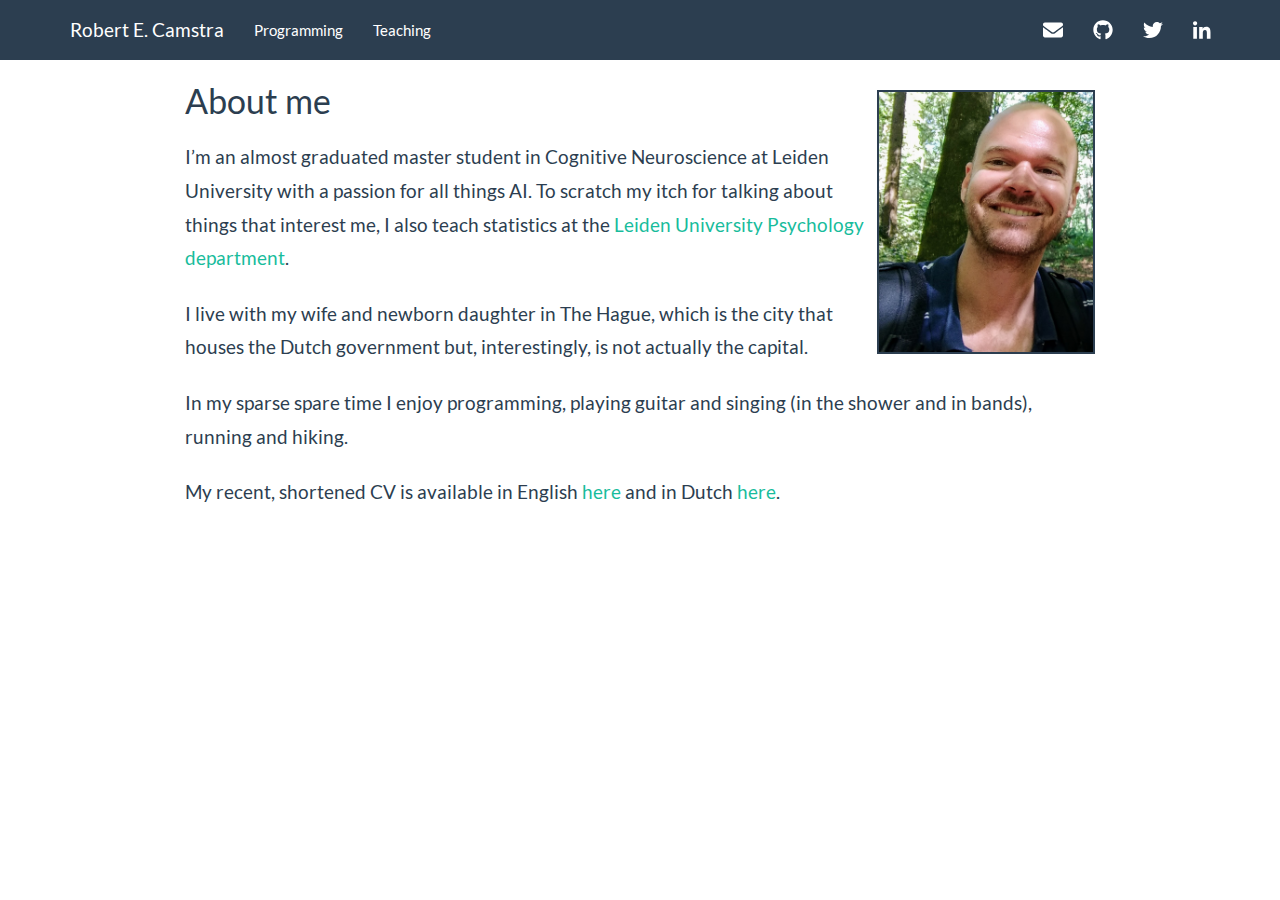
==== index.html @ d587ae83 "Add files via upload" ====
<!DOCTYPE html>

<html xmlns="http://www.w3.org/1999/xhtml">

<head>

<meta charset="utf-8" />
<meta http-equiv="Content-Type" content="text/html; charset=utf-8" />
<meta name="generator" content="pandoc" />




<title></title>

<script src="site_libs/jquery-1.11.3/jquery.min.js"></script>
<meta name="viewport" content="width=device-width, initial-scale=1" />
<link href="site_libs/bootstrap-3.3.5/css/flatly.min.css" rel="stylesheet" />
<script src="site_libs/bootstrap-3.3.5/js/bootstrap.min.js"></script>
<script src="site_libs/bootstrap-3.3.5/shim/html5shiv.min.js"></script>
<script src="site_libs/bootstrap-3.3.5/shim/respond.min.js"></script>
<script src="site_libs/navigation-1.1/tabsets.js"></script>
<link href="site_libs/highlightjs-9.12.0/default.css" rel="stylesheet" />
<script src="site_libs/highlightjs-9.12.0/highlight.js"></script>
<link href="site_libs/font-awesome-5.0.13/css/fa-svg-with-js.css" rel="stylesheet" />
<script src="site_libs/font-awesome-5.0.13/js/fontawesome-all.min.js"></script>
<script src="site_libs/font-awesome-5.0.13/js/fa-v4-shims.min.js"></script>

<style type="text/css">code{white-space: pre;}</style>
<style type="text/css">
  pre:not([class]) {
    background-color: white;
  }
</style>
<script type="text/javascript">
if (window.hljs) {
  hljs.configure({languages: []});
  hljs.initHighlightingOnLoad();
  if (document.readyState && document.readyState === "complete") {
    window.setTimeout(function() { hljs.initHighlighting(); }, 0);
  }
}
</script>



<style type="text/css">
h1 {
  font-size: 34px;
}
h1.title {
  font-size: 38px;
}
h2 {
  font-size: 30px;
}
h3 {
  font-size: 24px;
}
h4 {
  font-size: 18px;
}
h5 {
  font-size: 16px;
}
h6 {
  font-size: 12px;
}
.table th:not([align]) {
  text-align: left;
}
</style>


</head>

<body>

<style type = "text/css">
.main-container {
  max-width: 940px;
  margin-left: auto;
  margin-right: auto;
}
code {
  color: inherit;
  background-color: rgba(0, 0, 0, 0.04);
}
img {
  max-width:100%;
  height: auto;
}
.tabbed-pane {
  padding-top: 12px;
}
.html-widget {
  margin-bottom: 20px;
}
button.code-folding-btn:focus {
  outline: none;
}
</style>


<style type="text/css">
/* padding for bootstrap navbar */
body {
  padding-top: 60px;
  padding-bottom: 40px;
}
/* offset scroll position for anchor links (for fixed navbar)  */
.section h1 {
  padding-top: 65px;
  margin-top: -65px;
}

.section h2 {
  padding-top: 65px;
  margin-top: -65px;
}
.section h3 {
  padding-top: 65px;
  margin-top: -65px;
}
.section h4 {
  padding-top: 65px;
  margin-top: -65px;
}
.section h5 {
  padding-top: 65px;
  margin-top: -65px;
}
.section h6 {
  padding-top: 65px;
  margin-top: -65px;
}
</style>

<script>
// manage active state of menu based on current page
$(document).ready(function () {
  // active menu anchor
  href = window.location.pathname
  href = href.substr(href.lastIndexOf('/') + 1)
  if (href === "")
    href = "index.html";
  var menuAnchor = $('a[href="' + href + '"]');

  // mark it active
  menuAnchor.parent().addClass('active');

  // if it's got a parent navbar menu mark it active as well
  menuAnchor.closest('li.dropdown').addClass('active');
});
</script>


<div class="container-fluid main-container">

<!-- tabsets -->
<script>
$(document).ready(function () {
  window.buildTabsets("TOC");
});
</script>

<!-- code folding -->






<div class="navbar navbar-default  navbar-fixed-top" role="navigation">
  <div class="container">
    <div class="navbar-header">
      <button type="button" class="navbar-toggle collapsed" data-toggle="collapse" data-target="#navbar">
        <span class="icon-bar"></span>
        <span class="icon-bar"></span>
        <span class="icon-bar"></span>
      </button>
      <a class="navbar-brand" href="index.html">Robert E. Camstra</a>
    </div>
    <div id="navbar" class="navbar-collapse collapse">
      <ul class="nav navbar-nav">
        <li>
  <a href="programming.html">Programming</a>
</li>
<li>
  <a href="teaching.html">Teaching</a>
</li>
      </ul>
      <ul class="nav navbar-nav navbar-right">
        <li>
  <a href="mailto:r.e.camstra@umail.leidenuniv.nl">
    <span class="fa fa-envelope fa-lg"></span>
     
  </a>
</li>
<li>
  <a href="http://github.com/rcam01">
    <span class="fa fa-github fa-lg"></span>
     
  </a>
</li>
<li>
  <a href="https://twitter.com/RobCamstra">
    <span class="fa fa-twitter fa-lg"></span>
     
  </a>
</li>
<li>
  <a href="https://www.linkedin.com/in/robcamstra">
    <span class="fa fa-linkedin fa-lg"></span>
     
  </a>
</li>
      </ul>
    </div><!--/.nav-collapse -->
  </div><!--/.container -->
</div><!--/.navbar -->

<div class="fluid-row" id="header">




</div>


<p><img src="images/me.jpg" style="width:24%; border:2px solid; margin-right: 0px; margin-top: 8px;" align="right"></p>
<p><link rel="stylesheet" href="settings.css"></p>
<div id="about-me" class="section level1">
<h1>About me</h1>
<p>I’m an almost graduated master student in Cognitive Neuroscience at Leiden University with a passion for all things AI. To scratch my itch for talking about things that interest me, I also teach statistics at the <a href="https://www.universiteitleiden.nl/en/social-behavioural-sciences/psychology">Leiden University Psychology department</a>.</p>
<p>I live with my wife and newborn daughter in The Hague, which is the city that houses the Dutch government but, interestingly, is not actually the capital.</p>
<p>In my sparse spare time I enjoy programming, playing guitar and singing (in the shower and in bands), running and hiking.</p>
<p>My recent, shortened CV is available in English <a href="docs/CV_RobCamstra_en.pdf">here</a> and in Dutch <a href="docs/CV_RobCamstra_nl.pdf">here</a>.</p>
</div>




</div>

<script>

// add bootstrap table styles to pandoc tables
function bootstrapStylePandocTables() {
  $('tr.header').parent('thead').parent('table').addClass('table table-condensed');
}
$(document).ready(function () {
  bootstrapStylePandocTables();
});


</script>

<!-- dynamically load mathjax for compatibility with self-contained -->
<script>
  (function () {
    var script = document.createElement("script");
    script.type = "text/javascript";
    script.src  = "https://mathjax.rstudio.com/latest/MathJax.js?config=TeX-AMS-MML_HTMLorMML";
    document.getElementsByTagName("head")[0].appendChild(script);
  })();
</script>

</body>
</html>
---- site_libs/bootstrap-3.3.5/css/flatly.min.css ----
@font-face {
  font-family: 'Lato';
  font-style: normal;
  font-weight: 400;
  src: url(fonts/Lato.ttf) format('truetype');
}
@font-face {
  font-family: 'Lato';
  font-style: normal;
  font-weight: 700;
  src: url(fonts/LatoBold.ttf) format('truetype');
}
@font-face {
  font-family: 'Lato';
  font-style: italic;
  font-weight: 400;
  src: url(fonts/LatoItalic.ttf) format('truetype');
}

/*!
 * bootswatch v3.3.6
 * Homepage: http://bootswatch.com
 * Copyright 2012-2015 Thomas Park
 * Licensed under MIT
 * Based on Bootstrap
*//*!
 * Bootstrap v3.3.6 (http://getbootstrap.com)
 * Copyright 2011-2015 Twitter, Inc.
 * Licensed under MIT (https://github.com/twbs/bootstrap/blob/master/LICENSE)
 *//*! normalize.css v3.0.3 | MIT License | github.com/necolas/normalize.css */html{font-family:sans-serif;-ms-text-size-adjust:100%;-webkit-text-size-adjust:100%}body{margin:0}article,aside,details,figcaption,figure,footer,header,hgroup,main,menu,nav,section,summary{display:block}audio,canvas,progress,video{display:inline-block;vertical-align:baseline}audio:not([controls]){display:none;height:0}[hidden],template{display:none}a{background-color:transparent}a:active,a:hover{outline:0}abbr[title]{border-bottom:1px dotted}b,strong{font-weight:bold}dfn{font-style:italic}h1{font-size:2em;margin:0.67em 0}mark{background:#ff0;color:#000}small{font-size:80%}sub,sup{font-size:75%;line-height:0;position:relative;vertical-align:baseline}sup{top:-0.5em}sub{bottom:-0.25em}img{border:0}svg:not(:root){overflow:hidden}figure{margin:1em 40px}hr{-webkit-box-sizing:content-box;-moz-box-sizing:content-box;box-sizing:content-box;height:0}pre{overflow:auto}code,kbd,pre,samp{font-family:monospace, monospace;font-size:1em}button,input,optgroup,select,textarea{color:inherit;font:inherit;margin:0}button{overflow:visible}button,select{text-transform:none}button,html input[type="button"],input[type="reset"],input[type="submit"]{-webkit-appearance:button;cursor:pointer}button[disabled],html input[disabled]{cursor:default}button::-moz-focus-inner,input::-moz-focus-inner{border:0;padding:0}input{line-height:normal}input[type="checkbox"],input[type="radio"]{-webkit-box-sizing:border-box;-moz-box-sizing:border-box;box-sizing:border-box;padding:0}input[type="number"]::-webkit-inner-spin-button,input[type="number"]::-webkit-outer-spin-button{height:auto}input[type="search"]{-webkit-appearance:textfield;-webkit-box-sizing:content-box;-moz-box-sizing:content-box;box-sizing:content-box}input[type="search"]::-webkit-search-cancel-button,input[type="search"]::-webkit-search-decoration{-webkit-appearance:none}fieldset{border:1px solid #c0c0c0;margin:0 2px;padding:0.35em 0.625em 0.75em}legend{border:0;padding:0}textarea{overflow:auto}optgroup{font-weight:bold}table{border-collapse:collapse;border-spacing:0}td,th{padding:0}/*! Source: https://github.com/h5bp/html5-boilerplate/blob/master/src/css/main.css */@media print{*,*:before,*:after{background:transparent !important;color:#000 !important;-webkit-box-shadow:none !important;box-shadow:none !important;text-shadow:none !important}a,a:visited{text-decoration:underline}a[href]:after{content:" (" attr(href) ")"}abbr[title]:after{content:" (" attr(title) ")"}a[href^="#"]:after,a[href^="javascript:"]:after{content:""}pre,blockquote{border:1px solid #999;page-break-inside:avoid}thead{display:table-header-group}tr,img{page-break-inside:avoid}img{max-width:100% !important}p,h2,h3{orphans:3;widows:3}h2,h3{page-break-after:avoid}.navbar{display:none}.btn>.caret,.dropup>.btn>.caret{border-top-color:#000 !important}.label{border:1px solid #000}.table{border-collapse:collapse !important}.table td,.table th{background-color:#fff !important}.table-bordered th,.table-bordered td{border:1px solid #ddd !important}}@font-face{font-family:'Glyphicons Halflings';src:url('../fonts/glyphicons-halflings-regular.eot');src:url('../fonts/glyphicons-halflings-regular.eot?#iefix') format('embedded-opentype'),url('../fonts/glyphicons-halflings-regular.woff') format('woff'),url('../fonts/glyphicons-halflings-regular.ttf') format('truetype'),url('../fonts/glyphicons-halflings-regular.svg#glyphicons_halflingsregular') format('svg')}.glyphicon{position:relative;top:1px;display:inline-block;font-family:'Glyphicons Halflings';font-style:normal;font-weight:normal;line-height:1;-webkit-font-smoothing:antialiased;-moz-osx-font-smoothing:grayscale}.glyphicon-asterisk:before{content:"\002a"}.glyphicon-plus:before{content:"\002b"}.glyphicon-euro:before,.glyphicon-eur:before{content:"\20ac"}.glyphicon-minus:before{content:"\2212"}.glyphicon-cloud:before{content:"\2601"}.glyphicon-envelope:before{content:"\2709"}.glyphicon-pencil:before{content:"\270f"}.glyphicon-glass:before{content:"\e001"}.glyphicon-music:before{content:"\e002"}.glyphicon-search:before{content:"\e003"}.glyphicon-heart:before{content:"\e005"}.glyphicon-star:before{content:"\e006"}.glyphicon-star-empty:before{content:"\e007"}.glyphicon-user:before{content:"\e008"}.glyphicon-film:before{content:"\e009"}.glyphicon-th-large:before{content:"\e010"}.glyphicon-th:before{content:"\e011"}.glyphicon-th-list:before{content:"\e012"}.glyphicon-ok:before{content:"\e013"}.glyphicon-remove:before{content:"\e014"}.glyphicon-zoom-in:before{content:"\e015"}.glyphicon-zoom-out:before{content:"\e016"}.glyphicon-off:before{content:"\e017"}.glyphicon-signal:before{content:"\e018"}.glyphicon-cog:before{content:"\e019"}.glyphicon-trash:before{content:"\e020"}.glyphicon-home:before{content:"\e021"}.glyphicon-file:before{content:"\e022"}.glyphicon-time:before{content:"\e023"}.glyphicon-road:before{content:"\e024"}.glyphicon-download-alt:before{content:"\e025"}.glyphicon-download:before{content:"\e026"}.glyphicon-upload:before{content:"\e027"}.glyphicon-inbox:before{content:"\e028"}.glyphicon-play-circle:before{content:"\e029"}.glyphicon-repeat:before{content:"\e030"}.glyphicon-refresh:before{content:"\e031"}.glyphicon-list-alt:before{content:"\e032"}.glyphicon-lock:before{content:"\e033"}.glyphicon-flag:before{content:"\e034"}.glyphicon-headphones:before{content:"\e035"}.glyphicon-volume-off:before{content:"\e036"}.glyphicon-volume-down:before{content:"\e037"}.glyphicon-volume-up:before{content:"\e038"}.glyphicon-qrcode:before{content:"\e039"}.glyphicon-barcode:before{content:"\e040"}.glyphicon-tag:before{content:"\e041"}.glyphicon-tags:before{content:"\e042"}.glyphicon-book:before{content:"\e043"}.glyphicon-bookmark:before{content:"\e044"}.glyphicon-print:before{content:"\e045"}.glyphicon-camera:before{content:"\e046"}.glyphicon-font:before{content:"\e047"}.glyphicon-bold:before{content:"\e048"}.glyphicon-italic:before{content:"\e049"}.glyphicon-text-height:before{content:"\e050"}.glyphicon-text-width:before{content:"\e051"}.glyphicon-align-left:before{content:"\e052"}.glyphicon-align-center:before{content:"\e053"}.glyphicon-align-right:before{content:"\e054"}.glyphicon-align-justify:before{content:"\e055"}.glyphicon-list:before{content:"\e056"}.glyphicon-indent-left:before{content:"\e057"}.glyphicon-indent-right:before{content:"\e058"}.glyphicon-facetime-video:before{content:"\e059"}.glyphicon-picture:before{content:"\e060"}.glyphicon-map-marker:before{content:"\e062"}.glyphicon-adjust:before{content:"\e063"}.glyphicon-tint:before{content:"\e064"}.glyphicon-edit:before{content:"\e065"}.glyphicon-share:before{content:"\e066"}.glyphicon-check:before{content:"\e067"}.glyphicon-move:before{content:"\e068"}.glyphicon-step-backward:before{content:"\e069"}.glyphicon-fast-backward:before{content:"\e070"}.glyphicon-backward:before{content:"\e071"}.glyphicon-play:before{content:"\e072"}.glyphicon-pause:before{content:"\e073"}.glyphicon-stop:before{content:"\e074"}.glyphicon-forward:before{content:"\e075"}.glyphicon-fast-forward:before{content:"\e076"}.glyphicon-step-forward:before{content:"\e077"}.glyphicon-eject:before{content:"\e078"}.glyphicon-chevron-left:before{content:"\e079"}.glyphicon-chevron-right:before{content:"\e080"}.glyphicon-plus-sign:before{content:"\e081"}.glyphicon-minus-sign:before{content:"\e082"}.glyphicon-remove-sign:before{content:"\e083"}.glyphicon-ok-sign:before{content:"\e084"}.glyphicon-question-sign:before{content:"\e085"}.glyphicon-info-sign:before{content:"\e086"}.glyphicon-screenshot:before{content:"\e087"}.glyphicon-remove-circle:before{content:"\e088"}.glyphicon-ok-circle:before{content:"\e089"}.glyphicon-ban-circle:before{content:"\e090"}.glyphicon-arrow-left:before{content:"\e091"}.glyphicon-arrow-right:before{content:"\e092"}.glyphicon-arrow-up:before{content:"\e093"}.glyphicon-arrow-down:before{content:"\e094"}.glyphicon-share-alt:before{content:"\e095"}.glyphicon-resize-full:before{content:"\e096"}.glyphicon-resize-small:before{content:"\e097"}.glyphicon-exclamation-sign:before{content:"\e101"}.glyphicon-gift:before{content:"\e102"}.glyphicon-leaf:before{content:"\e103"}.glyphicon-fire:before{content:"\e104"}.glyphicon-eye-open:before{content:"\e105"}.glyphicon-eye-close:before{content:"\e106"}.glyphicon-warning-sign:before{content:"\e107"}.glyphicon-plane:before{content:"\e108"}.glyphicon-calendar:before{content:"\e109"}.glyphicon-random:before{content:"\e110"}.glyphicon-comment:before{content:"\e111"}.glyphicon-magnet:before{content:"\e112"}.glyphicon-chevron-up:before{content:"\e113"}.glyphicon-chevron-down:before{content:"\e114"}.glyphicon-retweet:before{content:"\e115"}.glyphicon-shopping-cart:before{content:"\e116"}.glyphicon-folder-close:before{content:"\e117"}.glyphicon-folder-open:before{content:"\e118"}.glyphicon-resize-vertical:before{content:"\e119"}.glyphicon-resize-horizontal:before{content:"\e120"}.glyphicon-hdd:before{content:"\e121"}.glyphicon-bullhorn:before{content:"\e122"}.glyphicon-bell:before{content:"\e123"}.glyphicon-certificate:before{content:"\e124"}.glyphicon-thumbs-up:before{content:"\e125"}.glyphicon-thumbs-down:before{content:"\e126"}.glyphicon-hand-right:before{content:"\e127"}.glyphicon-hand-left:before{content:"\e128"}.glyphicon-hand-up:before{content:"\e129"}.glyphicon-hand-down:before{content:"\e130"}.glyphicon-circle-arrow-right:before{content:"\e131"}.glyphicon-circle-arrow-left:before{content:"\e132"}.glyphicon-circle-arrow-up:before{content:"\e133"}.glyphicon-circle-arrow-down:before{content:"\e134"}.glyphicon-globe:before{content:"\e135"}.glyphicon-wrench:before{content:"\e136"}.glyphicon-tasks:before{content:"\e137"}.glyphicon-filter:before{content:"\e138"}.glyphicon-briefcase:before{content:"\e139"}.glyphicon-fullscreen:before{content:"\e140"}.glyphicon-dashboard:before{content:"\e141"}.glyphicon-paperclip:before{content:"\e142"}.glyphicon-heart-empty:before{content:"\e143"}.glyphicon-link:before{content:"\e144"}.glyphicon-phone:before{content:"\e145"}.glyphicon-pushpin:before{content:"\e146"}.glyphicon-usd:before{content:"\e148"}.glyphicon-gbp:before{content:"\e149"}.glyphicon-sort:before{content:"\e150"}.glyphicon-sort-by-alphabet:before{content:"\e151"}.glyphicon-sort-by-alphabet-alt:before{content:"\e152"}.glyphicon-sort-by-order:before{content:"\e153"}.glyphicon-sort-by-order-alt:before{content:"\e154"}.glyphicon-sort-by-attributes:before{content:"\e155"}.glyphicon-sort-by-attributes-alt:before{content:"\e156"}.glyphicon-unchecked:before{content:"\e157"}.glyphicon-expand:before{content:"\e158"}.glyphicon-collapse-down:before{content:"\e159"}.glyphicon-collapse-up:before{content:"\e160"}.glyphicon-log-in:before{content:"\e161"}.glyphicon-flash:before{content:"\e162"}.glyphicon-log-out:before{content:"\e163"}.glyphicon-new-window:before{content:"\e164"}.glyphicon-record:before{content:"\e165"}.glyphicon-save:before{content:"\e166"}.glyphicon-open:before{content:"\e167"}.glyphicon-saved:before{content:"\e168"}.glyphicon-import:before{content:"\e169"}.glyphicon-export:before{content:"\e170"}.glyphicon-send:before{content:"\e171"}.glyphicon-floppy-disk:before{content:"\e172"}.glyphicon-floppy-saved:before{content:"\e173"}.glyphicon-floppy-remove:before{content:"\e174"}.glyphicon-floppy-save:before{content:"\e175"}.glyphicon-floppy-open:before{content:"\e176"}.glyphicon-credit-card:before{content:"\e177"}.glyphicon-transfer:before{content:"\e178"}.glyphicon-cutlery:before{content:"\e179"}.glyphicon-header:before{content:"\e180"}.glyphicon-compressed:before{content:"\e181"}.glyphicon-earphone:before{content:"\e182"}.glyphicon-phone-alt:before{content:"\e183"}.glyphicon-tower:before{content:"\e184"}.glyphicon-stats:before{content:"\e185"}.glyphicon-sd-video:before{content:"\e186"}.glyphicon-hd-video:before{content:"\e187"}.glyphicon-subtitles:before{content:"\e188"}.glyphicon-sound-stereo:before{content:"\e189"}.glyphicon-sound-dolby:before{content:"\e190"}.glyphicon-sound-5-1:before{content:"\e191"}.glyphicon-sound-6-1:before{content:"\e192"}.glyphicon-sound-7-1:before{content:"\e193"}.glyphicon-copyright-mark:before{content:"\e194"}.glyphicon-registration-mark:before{content:"\e195"}.glyphicon-cloud-download:before{content:"\e197"}.glyphicon-cloud-upload:before{content:"\e198"}.glyphicon-tree-conifer:before{content:"\e199"}.glyphicon-tree-deciduous:before{content:"\e200"}.glyphicon-cd:before{content:"\e201"}.glyphicon-save-file:before{content:"\e202"}.glyphicon-open-file:before{content:"\e203"}.glyphicon-level-up:before{content:"\e204"}.glyphicon-copy:before{content:"\e205"}.glyphicon-paste:before{content:"\e206"}.glyphicon-alert:before{content:"\e209"}.glyphicon-equalizer:before{content:"\e210"}.glyphicon-king:before{content:"\e211"}.glyphicon-queen:before{content:"\e212"}.glyphicon-pawn:before{content:"\e213"}.glyphicon-bishop:before{content:"\e214"}.glyphicon-knight:before{content:"\e215"}.glyphicon-baby-formula:before{content:"\e216"}.glyphicon-tent:before{content:"\26fa"}.glyphicon-blackboard:before{content:"\e218"}.glyphicon-bed:before{content:"\e219"}.glyphicon-apple:before{content:"\f8ff"}.glyphicon-erase:before{content:"\e221"}.glyphicon-hourglass:before{content:"\231b"}.glyphicon-lamp:before{content:"\e223"}.glyphicon-duplicate:before{content:"\e224"}.glyphicon-piggy-bank:before{content:"\e225"}.glyphicon-scissors:before{content:"\e226"}.glyphicon-bitcoin:before{content:"\e227"}.glyphicon-btc:before{content:"\e227"}.glyphicon-xbt:before{content:"\e227"}.glyphicon-yen:before{content:"\00a5"}.glyphicon-jpy:before{content:"\00a5"}.glyphicon-ruble:before{content:"\20bd"}.glyphicon-rub:before{content:"\20bd"}.glyphicon-scale:before{content:"\e230"}.glyphicon-ice-lolly:before{content:"\e231"}.glyphicon-ice-lolly-tasted:before{content:"\e232"}.glyphicon-education:before{content:"\e233"}.glyphicon-option-horizontal:before{content:"\e234"}.glyphicon-option-vertical:before{content:"\e235"}.glyphicon-menu-hamburger:before{content:"\e236"}.glyphicon-modal-window:before{content:"\e237"}.glyphicon-oil:before{content:"\e238"}.glyphicon-grain:before{content:"\e239"}.glyphicon-sunglasses:before{content:"\e240"}.glyphicon-text-size:before{content:"\e241"}.glyphicon-text-color:before{content:"\e242"}.glyphicon-text-background:before{content:"\e243"}.glyphicon-object-align-top:before{content:"\e244"}.glyphicon-object-align-bottom:before{content:"\e245"}.glyphicon-object-align-horizontal:before{content:"\e246"}.glyphicon-object-align-left:before{content:"\e247"}.glyphicon-object-align-vertical:before{content:"\e248"}.glyphicon-object-align-right:before{content:"\e249"}.glyphicon-triangle-right:before{content:"\e250"}.glyphicon-triangle-left:before{content:"\e251"}.glyphicon-triangle-bottom:before{content:"\e252"}.glyphicon-triangle-top:before{content:"\e253"}.glyphicon-console:before{content:"\e254"}.glyphicon-superscript:before{content:"\e255"}.glyphicon-subscript:before{content:"\e256"}.glyphicon-menu-left:before{content:"\e257"}.glyphicon-menu-right:before{content:"\e258"}.glyphicon-menu-down:before{content:"\e259"}.glyphicon-menu-up:before{content:"\e260"}*{-webkit-box-sizing:border-box;-moz-box-sizing:border-box;box-sizing:border-box}*:before,*:after{-webkit-box-sizing:border-box;-moz-box-sizing:border-box;box-sizing:border-box}html{font-size:10px;-webkit-tap-highlight-color:rgba(0,0,0,0)}body{font-family:"Lato","Helvetica Neue",Helvetica,Arial,sans-serif;font-size:15px;line-height:1.42857143;color:#2c3e50;background-color:#ffffff}input,button,select,textarea{font-family:inherit;font-size:inherit;line-height:inherit}a{color:#18bc9c;text-decoration:none}a:hover,a:focus{color:#18bc9c;text-decoration:underline}a:focus{outline:thin dotted;outline:5px auto -webkit-focus-ring-color;outline-offset:-2px}figure{margin:0}img{vertical-align:middle}.img-responsive,.thumbnail>img,.thumbnail a>img,.carousel-inner>.item>img,.carousel-inner>.item>a>img{display:block;max-width:100%;height:auto}.img-rounded{border-radius:6px}.img-thumbnail{padding:4px;line-height:1.42857143;background-color:#ffffff;border:1px solid #ecf0f1;border-radius:4px;-webkit-transition:all .2s ease-in-out;-o-transition:all .2s ease-in-out;transition:all .2s ease-in-out;display:inline-block;max-width:100%;height:auto}.img-circle{border-radius:50%}hr{margin-top:21px;margin-bottom:21px;border:0;border-top:1px solid #ecf0f1}.sr-only{position:absolute;width:1px;height:1px;margin:-1px;padding:0;overflow:hidden;clip:rect(0, 0, 0, 0);border:0}.sr-only-focusable:active,.sr-only-focusable:focus{position:static;width:auto;height:auto;margin:0;overflow:visible;clip:auto}[role="button"]{cursor:pointer}h1,h2,h3,h4,h5,h6,.h1,.h2,.h3,.h4,.h5,.h6{font-family:"Lato","Helvetica Neue",Helvetica,Arial,sans-serif;font-weight:400;line-height:1.1;color:inherit}h1 small,h2 small,h3 small,h4 small,h5 small,h6 small,.h1 small,.h2 small,.h3 small,.h4 small,.h5 small,.h6 small,h1 .small,h2 .small,h3 .small,h4 .small,h5 .small,h6 .small,.h1 .small,.h2 .small,.h3 .small,.h4 .small,.h5 .small,.h6 .small{font-weight:normal;line-height:1;color:#b4bcc2}h1,.h1,h2,.h2,h3,.h3{margin-top:21px;margin-bottom:10.5px}h1 small,.h1 small,h2 small,.h2 small,h3 small,.h3 small,h1 .small,.h1 .small,h2 .small,.h2 .small,h3 .small,.h3 .small{font-size:65%}h4,.h4,h5,.h5,h6,.h6{margin-top:10.5px;margin-bottom:10.5px}h4 small,.h4 small,h5 small,.h5 small,h6 small,.h6 small,h4 .small,.h4 .small,h5 .small,.h5 .small,h6 .small,.h6 .small{font-size:75%}h1,.h1{font-size:39px}h2,.h2{font-size:32px}h3,.h3{font-size:26px}h4,.h4{font-size:19px}h5,.h5{font-size:15px}h6,.h6{font-size:13px}p{margin:0 0 10.5px}.lead{margin-bottom:21px;font-size:17px;font-weight:300;line-height:1.4}@media (min-width:768px){.lead{font-size:22.5px}}small,.small{font-size:86%}mark,.mark{background-color:#f39c12;padding:.2em}.text-left{text-align:left}.text-right{text-align:right}.text-center{text-align:center}.text-justify{text-align:justify}.text-nowrap{white-space:nowrap}.text-lowercase{text-transform:lowercase}.text-uppercase{text-transform:uppercase}.text-capitalize{text-transform:capitalize}.text-muted{color:#b4bcc2}.text-primary{color:#2c3e50}a.text-primary:hover,a.text-primary:focus{color:#1a242f}.text-success{color:#ffffff}a.text-success:hover,a.text-success:focus{color:#e6e6e6}.text-info{color:#ffffff}a.text-info:hover,a.text-info:focus{color:#e6e6e6}.text-warning{color:#ffffff}a.text-warning:hover,a.text-warning:focus{color:#e6e6e6}.text-danger{color:#ffffff}a.text-danger:hover,a.text-danger:focus{color:#e6e6e6}.bg-primary{color:#fff;background-color:#2c3e50}a.bg-primary:hover,a.bg-primary:focus{background-color:#1a242f}.bg-success{background-color:#18bc9c}a.bg-success:hover,a.bg-success:focus{background-color:#128f76}.bg-info{background-color:#3498db}a.bg-info:hover,a.bg-info:focus{background-color:#217dbb}.bg-warning{background-color:#f39c12}a.bg-warning:hover,a.bg-warning:focus{background-color:#c87f0a}.bg-danger{background-color:#e74c3c}a.bg-danger:hover,a.bg-danger:focus{background-color:#d62c1a}.page-header{padding-bottom:9.5px;margin:42px 0 21px;border-bottom:1px solid transparent}ul,ol{margin-top:0;margin-bottom:10.5px}ul ul,ol ul,ul ol,ol ol{margin-bottom:0}.list-unstyled{padding-left:0;list-style:none}.list-inline{padding-left:0;list-style:none;margin-left:-5px}.list-inline>li{display:inline-block;padding-left:5px;padding-right:5px}dl{margin-top:0;margin-bottom:21px}dt,dd{line-height:1.42857143}dt{font-weight:bold}dd{margin-left:0}@media (min-width:768px){.dl-horizontal dt{float:left;width:160px;clear:left;text-align:right;overflow:hidden;text-overflow:ellipsis;white-space:nowrap}.dl-horizontal dd{margin-left:180px}}abbr[title],abbr[data-original-title]{cursor:help;border-bottom:1px dotted #b4bcc2}.initialism{font-size:90%;text-transform:uppercase}blockquote{padding:10.5px 21px;margin:0 0 21px;font-size:18.75px;border-left:5px solid #ecf0f1}blockquote p:last-child,blockquote ul:last-child,blockquote ol:last-child{margin-bottom:0}blockquote footer,blockquote small,blockquote .small{display:block;font-size:80%;line-height:1.42857143;color:#b4bcc2}blockquote footer:before,blockquote small:before,blockquote .small:before{content:'\2014 \00A0'}.blockquote-reverse,blockquote.pull-right{padding-right:15px;padding-left:0;border-right:5px solid #ecf0f1;border-left:0;text-align:right}.blockquote-reverse footer:before,blockquote.pull-right footer:before,.blockquote-reverse small:before,blockquote.pull-right small:before,.blockquote-reverse .small:before,blockquote.pull-right .small:before{content:''}.blockquote-reverse footer:after,blockquote.pull-right footer:after,.blockquote-reverse small:after,blockquote.pull-right small:after,.blockquote-reverse .small:after,blockquote.pull-right .small:after{content:'\00A0 \2014'}address{margin-bottom:21px;font-style:normal;line-height:1.42857143}code,kbd,pre,samp{font-family:monospace}code{padding:2px 4px;font-size:90%;color:#c7254e;background-color:#f9f2f4;border-radius:4px}kbd{padding:2px 4px;font-size:90%;color:#ffffff;background-color:#333333;border-radius:3px;-webkit-box-shadow:inset 0 -1px 0 rgba(0,0,0,0.25);box-shadow:inset 0 -1px 0 rgba(0,0,0,0.25)}kbd kbd{padding:0;font-size:100%;font-weight:bold;-webkit-box-shadow:none;box-shadow:none}pre{display:block;padding:10px;margin:0 0 10.5px;font-size:14px;line-height:1.42857143;word-break:break-all;word-wrap:break-word;color:#7b8a8b;background-color:#ecf0f1;border:1px solid #cccccc;border-radius:4px}pre code{padding:0;font-size:inherit;color:inherit;white-space:pre-wrap;background-color:transparent;border-radius:0}.pre-scrollable{max-height:340px;overflow-y:scroll}.container{margin-right:auto;margin-left:auto;padding-left:15px;padding-right:15px}@media (min-width:768px){.container{width:750px}}@media (min-width:992px){.container{width:970px}}@media (min-width:1200px){.container{width:1170px}}.container-fluid{margin-right:auto;margin-left:auto;padding-left:15px;padding-right:15px}.row{margin-left:-15px;margin-right:-15px}.col-xs-1,.col-sm-1,.col-md-1,.col-lg-1,.col-xs-2,.col-sm-2,.col-md-2,.col-lg-2,.col-xs-3,.col-sm-3,.col-md-3,.col-lg-3,.col-xs-4,.col-sm-4,.col-md-4,.col-lg-4,.col-xs-5,.col-sm-5,.col-md-5,.col-lg-5,.col-xs-6,.col-sm-6,.col-md-6,.col-lg-6,.col-xs-7,.col-sm-7,.col-md-7,.col-lg-7,.col-xs-8,.col-sm-8,.col-md-8,.col-lg-8,.col-xs-9,.col-sm-9,.col-md-9,.col-lg-9,.col-xs-10,.col-sm-10,.col-md-10,.col-lg-10,.col-xs-11,.col-sm-11,.col-md-11,.col-lg-11,.col-xs-12,.col-sm-12,.col-md-12,.col-lg-12{position:relative;min-height:1px;padding-left:15px;padding-right:15px}.col-xs-1,.col-xs-2,.col-xs-3,.col-xs-4,.col-xs-5,.col-xs-6,.col-xs-7,.col-xs-8,.col-xs-9,.col-xs-10,.col-xs-11,.col-xs-12{float:left}.col-xs-12{width:100%}.col-xs-11{width:91.66666667%}.col-xs-10{width:83.33333333%}.col-xs-9{width:75%}.col-xs-8{width:66.66666667%}.col-xs-7{width:58.33333333%}.col-xs-6{width:50%}.col-xs-5{width:41.66666667%}.col-xs-4{width:33.33333333%}.col-xs-3{width:25%}.col-xs-2{width:16.66666667%}.col-xs-1{width:8.33333333%}.col-xs-pull-12{right:100%}.col-xs-pull-11{right:91.66666667%}.col-xs-pull-10{right:83.33333333%}.col-xs-pull-9{right:75%}.col-xs-pull-8{right:66.66666667%}.col-xs-pull-7{right:58.33333333%}.col-xs-pull-6{right:50%}.col-xs-pull-5{right:41.66666667%}.col-xs-pull-4{right:33.33333333%}.col-xs-pull-3{right:25%}.col-xs-pull-2{right:16.66666667%}.col-xs-pull-1{right:8.33333333%}.col-xs-pull-0{right:auto}.col-xs-push-12{left:100%}.col-xs-push-11{left:91.66666667%}.col-xs-push-10{left:83.33333333%}.col-xs-push-9{left:75%}.col-xs-push-8{left:66.66666667%}.col-xs-push-7{left:58.33333333%}.col-xs-push-6{left:50%}.col-xs-push-5{left:41.66666667%}.col-xs-push-4{left:33.33333333%}.col-xs-push-3{left:25%}.col-xs-push-2{left:16.66666667%}.col-xs-push-1{left:8.33333333%}.col-xs-push-0{left:auto}.col-xs-offset-12{margin-left:100%}.col-xs-offset-11{margin-left:91.66666667%}.col-xs-offset-10{margin-left:83.33333333%}.col-xs-offset-9{margin-left:75%}.col-xs-offset-8{margin-left:66.66666667%}.col-xs-offset-7{margin-left:58.33333333%}.col-xs-offset-6{margin-left:50%}.col-xs-offset-5{margin-left:41.66666667%}.col-xs-offset-4{margin-left:33.33333333%}.col-xs-offset-3{margin-left:25%}.col-xs-offset-2{margin-left:16.66666667%}.col-xs-offset-1{margin-left:8.33333333%}.col-xs-offset-0{margin-left:0%}@media (min-width:768px){.col-sm-1,.col-sm-2,.col-sm-3,.col-sm-4,.col-sm-5,.col-sm-6,.col-sm-7,.col-sm-8,.col-sm-9,.col-sm-10,.col-sm-11,.col-sm-12{float:left}.col-sm-12{width:100%}.col-sm-11{width:91.66666667%}.col-sm-10{width:83.33333333%}.col-sm-9{width:75%}.col-sm-8{width:66.66666667%}.col-sm-7{width:58.33333333%}.col-sm-6{width:50%}.col-sm-5{width:41.66666667%}.col-sm-4{width:33.33333333%}.col-sm-3{width:25%}.col-sm-2{width:16.66666667%}.col-sm-1{width:8.33333333%}.col-sm-pull-12{right:100%}.col-sm-pull-11{right:91.66666667%}.col-sm-pull-10{right:83.33333333%}.col-sm-pull-9{right:75%}.col-sm-pull-8{right:66.66666667%}.col-sm-pull-7{right:58.33333333%}.col-sm-pull-6{right:50%}.col-sm-pull-5{right:41.66666667%}.col-sm-pull-4{right:33.33333333%}.col-sm-pull-3{right:25%}.col-sm-pull-2{right:16.66666667%}.col-sm-pull-1{right:8.33333333%}.col-sm-pull-0{right:auto}.col-sm-push-12{left:100%}.col-sm-push-11{left:91.66666667%}.col-sm-push-10{left:83.33333333%}.col-sm-push-9{left:75%}.col-sm-push-8{left:66.66666667%}.col-sm-push-7{left:58.33333333%}.col-sm-push-6{left:50%}.col-sm-push-5{left:41.66666667%}.col-sm-push-4{left:33.33333333%}.col-sm-push-3{left:25%}.col-sm-push-2{left:16.66666667%}.col-sm-push-1{left:8.33333333%}.col-sm-push-0{left:auto}.col-sm-offset-12{margin-left:100%}.col-sm-offset-11{margin-left:91.66666667%}.col-sm-offset-10{margin-left:83.33333333%}.col-sm-offset-9{margin-left:75%}.col-sm-offset-8{margin-left:66.66666667%}.col-sm-offset-7{margin-left:58.33333333%}.col-sm-offset-6{margin-left:50%}.col-sm-offset-5{margin-left:41.66666667%}.col-sm-offset-4{margin-left:33.33333333%}.col-sm-offset-3{margin-left:25%}.col-sm-offset-2{margin-left:16.66666667%}.col-sm-offset-1{margin-left:8.33333333%}.col-sm-offset-0{margin-left:0%}}@media (min-width:992px){.col-md-1,.col-md-2,.col-md-3,.col-md-4,.col-md-5,.col-md-6,.col-md-7,.col-md-8,.col-md-9,.col-md-10,.col-md-11,.col-md-12{float:left}.col-md-12{width:100%}.col-md-11{width:91.66666667%}.col-md-10{width:83.33333333%}.col-md-9{width:75%}.col-md-8{width:66.66666667%}.col-md-7{width:58.33333333%}.col-md-6{width:50%}.col-md-5{width:41.66666667%}.col-md-4{width:33.33333333%}.col-md-3{width:25%}.col-md-2{width:16.66666667%}.col-md-1{width:8.33333333%}.col-md-pull-12{right:100%}.col-md-pull-11{right:91.66666667%}.col-md-pull-10{right:83.33333333%}.col-md-pull-9{right:75%}.col-md-pull-8{right:66.66666667%}.col-md-pull-7{right:58.33333333%}.col-md-pull-6{right:50%}.col-md-pull-5{right:41.66666667%}.col-md-pull-4{right:33.33333333%}.col-md-pull-3{right:25%}.col-md-pull-2{right:16.66666667%}.col-md-pull-1{right:8.33333333%}.col-md-pull-0{right:auto}.col-md-push-12{left:100%}.col-md-push-11{left:91.66666667%}.col-md-push-10{left:83.33333333%}.col-md-push-9{left:75%}.col-md-push-8{left:66.66666667%}.col-md-push-7{left:58.33333333%}.col-md-push-6{left:50%}.col-md-push-5{left:41.66666667%}.col-md-push-4{left:33.33333333%}.col-md-push-3{left:25%}.col-md-push-2{left:16.66666667%}.col-md-push-1{left:8.33333333%}.col-md-push-0{left:auto}.col-md-offset-12{margin-left:100%}.col-md-offset-11{margin-left:91.66666667%}.col-md-offset-10{margin-left:83.33333333%}.col-md-offset-9{margin-left:75%}.col-md-offset-8{margin-left:66.66666667%}.col-md-offset-7{margin-left:58.33333333%}.col-md-offset-6{margin-left:50%}.col-md-offset-5{margin-left:41.66666667%}.col-md-offset-4{margin-left:33.33333333%}.col-md-offset-3{margin-left:25%}.col-md-offset-2{margin-left:16.66666667%}.col-md-offset-1{margin-left:8.33333333%}.col-md-offset-0{margin-left:0%}}@media (min-width:1200px){.col-lg-1,.col-lg-2,.col-lg-3,.col-lg-4,.col-lg-5,.col-lg-6,.col-lg-7,.col-lg-8,.col-lg-9,.col-lg-10,.col-lg-11,.col-lg-12{float:left}.col-lg-12{width:100%}.col-lg-11{width:91.66666667%}.col-lg-10{width:83.33333333%}.col-lg-9{width:75%}.col-lg-8{width:66.66666667%}.col-lg-7{width:58.33333333%}.col-lg-6{width:50%}.col-lg-5{width:41.66666667%}.col-lg-4{width:33.33333333%}.col-lg-3{width:25%}.col-lg-2{width:16.66666667%}.col-lg-1{width:8.33333333%}.col-lg-pull-12{right:100%}.col-lg-pull-11{right:91.66666667%}.col-lg-pull-10{right:83.33333333%}.col-lg-pull-9{right:75%}.col-lg-pull-8{right:66.66666667%}.col-lg-pull-7{right:58.33333333%}.col-lg-pull-6{right:50%}.col-lg-pull-5{right:41.66666667%}.col-lg-pull-4{right:33.33333333%}.col-lg-pull-3{right:25%}.col-lg-pull-2{right:16.66666667%}.col-lg-pull-1{right:8.33333333%}.col-lg-pull-0{right:auto}.col-lg-push-12{left:100%}.col-lg-push-11{left:91.66666667%}.col-lg-push-10{left:83.33333333%}.col-lg-push-9{left:75%}.col-lg-push-8{left:66.66666667%}.col-lg-push-7{left:58.33333333%}.col-lg-push-6{left:50%}.col-lg-push-5{left:41.66666667%}.col-lg-push-4{left:33.33333333%}.col-lg-push-3{left:25%}.col-lg-push-2{left:16.66666667%}.col-lg-push-1{left:8.33333333%}.col-lg-push-0{left:auto}.col-lg-offset-12{margin-left:100%}.col-lg-offset-11{margin-left:91.66666667%}.col-lg-offset-10{margin-left:83.33333333%}.col-lg-offset-9{margin-left:75%}.col-lg-offset-8{margin-left:66.66666667%}.col-lg-offset-7{margin-left:58.33333333%}.col-lg-offset-6{margin-left:50%}.col-lg-offset-5{margin-left:41.66666667%}.col-lg-offset-4{margin-left:33.33333333%}.col-lg-offset-3{margin-left:25%}.col-lg-offset-2{margin-left:16.66666667%}.col-lg-offset-1{margin-left:8.33333333%}.col-lg-offset-0{margin-left:0%}}table{background-color:transparent}caption{padding-top:8px;padding-bottom:8px;color:#b4bcc2;text-align:left}th{}.table{width:100%;max-width:100%;margin-bottom:21px}.table>thead>tr>th,.table>tbody>tr>th,.table>tfoot>tr>th,.table>thead>tr>td,.table>tbody>tr>td,.table>tfoot>tr>td{padding:8px;line-height:1.42857143;vertical-align:top;border-top:1px solid #ecf0f1}.table>thead>tr>th{vertical-align:bottom;border-bottom:2px solid #ecf0f1}.table>caption+thead>tr:first-child>th,.table>colgroup+thead>tr:first-child>th,.table>thead:first-child>tr:first-child>th,.table>caption+thead>tr:first-child>td,.table>colgroup+thead>tr:first-child>td,.table>thead:first-child>tr:first-child>td{border-top:0}.table>tbody+tbody{border-top:2px solid #ecf0f1}.table .table{background-color:#ffffff}.table-condensed>thead>tr>th,.table-condensed>tbody>tr>th,.table-condensed>tfoot>tr>th,.table-condensed>thead>tr>td,.table-condensed>tbody>tr>td,.table-condensed>tfoot>tr>td{padding:5px}.table-bordered{border:1px solid #ecf0f1}.table-bordered>thead>tr>th,.table-bordered>tbody>tr>th,.table-bordered>tfoot>tr>th,.table-bordered>thead>tr>td,.table-bordered>tbody>tr>td,.table-bordered>tfoot>tr>td{border:1px solid #ecf0f1}.table-bordered>thead>tr>th,.table-bordered>thead>tr>td{border-bottom-width:2px}.table-striped>tbody>tr:nth-of-type(odd){background-color:#f9f9f9}.table-hover>tbody>tr:hover{background-color:#ecf0f1}table col[class*="col-"]{position:static;float:none;display:table-column}table td[class*="col-"],table th[class*="col-"]{position:static;float:none;display:table-cell}.table>thead>tr>td.active,.table>tbody>tr>td.active,.table>tfoot>tr>td.active,.table>thead>tr>th.active,.table>tbody>tr>th.active,.table>tfoot>tr>th.active,.table>thead>tr.active>td,.table>tbody>tr.active>td,.table>tfoot>tr.active>td,.table>thead>tr.active>th,.table>tbody>tr.active>th,.table>tfoot>tr.active>th{background-color:#ecf0f1}.table-hover>tbody>tr>td.active:hover,.table-hover>tbody>tr>th.active:hover,.table-hover>tbody>tr.active:hover>td,.table-hover>tbody>tr:hover>.active,.table-hover>tbody>tr.active:hover>th{background-color:#dde4e6}.table>thead>tr>td.success,.table>tbody>tr>td.success,.table>tfoot>tr>td.success,.table>thead>tr>th.success,.table>tbody>tr>th.success,.table>tfoot>tr>th.success,.table>thead>tr.success>td,.table>tbody>tr.success>td,.table>tfoot>tr.success>td,.table>thead>tr.success>th,.table>tbody>tr.success>th,.table>tfoot>tr.success>th{background-color:#18bc9c}.table-hover>tbody>tr>td.success:hover,.table-hover>tbody>tr>th.success:hover,.table-hover>tbody>tr.success:hover>td,.table-hover>tbody>tr:hover>.success,.table-hover>tbody>tr.success:hover>th{background-color:#15a589}.table>thead>tr>td.info,.table>tbody>tr>td.info,.table>tfoot>tr>td.info,.table>thead>tr>th.info,.table>tbody>tr>th.info,.table>tfoot>tr>th.info,.table>thead>tr.info>td,.table>tbody>tr.info>td,.table>tfoot>tr.info>td,.table>thead>tr.info>th,.table>tbody>tr.info>th,.table>tfoot>tr.info>th{background-color:#3498db}.table-hover>tbody>tr>td.info:hover,.table-hover>tbody>tr>th.info:hover,.table-hover>tbody>tr.info:hover>td,.table-hover>tbody>tr:hover>.info,.table-hover>tbody>tr.info:hover>th{background-color:#258cd1}.table>thead>tr>td.warning,.table>tbody>tr>td.warning,.table>tfoot>tr>td.warning,.table>thead>tr>th.warning,.table>tbody>tr>th.warning,.table>tfoot>tr>th.warning,.table>thead>tr.warning>td,.table>tbody>tr.warning>td,.table>tfoot>tr.warning>td,.table>thead>tr.warning>th,.table>tbody>tr.warning>th,.table>tfoot>tr.warning>th{background-color:#f39c12}.table-hover>tbody>tr>td.warning:hover,.table-hover>tbody>tr>th.warning:hover,.table-hover>tbody>tr.warning:hover>td,.table-hover>tbody>tr:hover>.warning,.table-hover>tbody>tr.warning:hover>th{background-color:#e08e0b}.table>thead>tr>td.danger,.table>tbody>tr>td.danger,.table>tfoot>tr>td.danger,.table>thead>tr>th.danger,.table>tbody>tr>th.danger,.table>tfoot>tr>th.danger,.table>thead>tr.danger>td,.table>tbody>tr.danger>td,.table>tfoot>tr.danger>td,.table>thead>tr.danger>th,.table>tbody>tr.danger>th,.table>tfoot>tr.danger>th{background-color:#e74c3c}.table-hover>tbody>tr>td.danger:hover,.table-hover>tbody>tr>th.danger:hover,.table-hover>tbody>tr.danger:hover>td,.table-hover>tbody>tr:hover>.danger,.table-hover>tbody>tr.danger:hover>th{background-color:#e43725}.table-responsive{overflow-x:auto;min-height:0.01%}@media screen and (max-width:767px){.table-responsive{width:100%;margin-bottom:15.75px;overflow-y:hidden;-ms-overflow-style:-ms-autohiding-scrollbar;border:1px solid #ecf0f1}.table-responsive>.table{margin-bottom:0}.table-responsive>.table>thead>tr>th,.table-responsive>.table>tbody>tr>th,.table-responsive>.table>tfoot>tr>th,.table-responsive>.table>thead>tr>td,.table-responsive>.table>tbody>tr>td,.table-responsive>.table>tfoot>tr>td{white-space:nowrap}.table-responsive>.table-bordered{border:0}.table-responsive>.table-bordered>thead>tr>th:first-child,.table-responsive>.table-bordered>tbody>tr>th:first-child,.table-responsive>.table-bordered>tfoot>tr>th:first-child,.table-responsive>.table-bordered>thead>tr>td:first-child,.table-responsive>.table-bordered>tbody>tr>td:first-child,.table-responsive>.table-bordered>tfoot>tr>td:first-child{border-left:0}.table-responsive>.table-bordered>thead>tr>th:last-child,.table-responsive>.table-bordered>tbody>tr>th:last-child,.table-responsive>.table-bordered>tfoot>tr>th:last-child,.table-responsive>.table-bordered>thead>tr>td:last-child,.table-responsive>.table-bordered>tbody>tr>td:last-child,.table-responsive>.table-bordered>tfoot>tr>td:last-child{border-right:0}.table-responsive>.table-bordered>tbody>tr:last-child>th,.table-responsive>.table-bordered>tfoot>tr:last-child>th,.table-responsive>.table-bordered>tbody>tr:last-child>td,.table-responsive>.table-bordered>tfoot>tr:last-child>td{border-bottom:0}}fieldset{padding:0;margin:0;border:0;min-width:0}legend{display:block;width:100%;padding:0;margin-bottom:21px;font-size:22.5px;line-height:inherit;color:#2c3e50;border:0;border-bottom:1px solid transparent}label{display:inline-block;max-width:100%;margin-bottom:5px;font-weight:bold}input[type="search"]{-webkit-box-sizing:border-box;-moz-box-sizing:border-box;box-sizing:border-box}input[type="radio"],input[type="checkbox"]{margin:4px 0 0;margin-top:1px \9;line-height:normal}input[type="file"]{display:block}input[type="range"]{display:block;width:100%}select[multiple],select[size]{height:auto}input[type="file"]:focus,input[type="radio"]:focus,input[type="checkbox"]:focus{outline:thin dotted;outline:5px auto -webkit-focus-ring-color;outline-offset:-2px}output{display:block;padding-top:11px;font-size:15px;line-height:1.42857143;color:#2c3e50}.form-control{display:block;width:100%;height:45px;padding:10px 15px;font-size:15px;line-height:1.42857143;color:#2c3e50;background-color:#ffffff;background-image:none;border:1px solid #dce4ec;border-radius:4px;-webkit-box-shadow:inset 0 1px 1px rgba(0,0,0,0.075);box-shadow:inset 0 1px 1px rgba(0,0,0,0.075);-webkit-transition:border-color ease-in-out .15s,-webkit-box-shadow ease-in-out .15s;-o-transition:border-color ease-in-out .15s,box-shadow ease-in-out .15s;transition:border-color ease-in-out .15s,box-shadow ease-in-out .15s}.form-control:focus{border-color:#2c3e50;outline:0;-webkit-box-shadow:inset 0 1px 1px rgba(0,0,0,0.075),0 0 8px rgba(44,62,80,0.6);box-shadow:inset 0 1px 1px rgba(0,0,0,0.075),0 0 8px rgba(44,62,80,0.6)}.form-control::-moz-placeholder{color:#acb6c0;opacity:1}.form-control:-ms-input-placeholder{color:#acb6c0}.form-control::-webkit-input-placeholder{color:#acb6c0}.form-control::-ms-expand{border:0;background-color:transparent}.form-control[disabled],.form-control[readonly],fieldset[disabled] .form-control{background-color:#ecf0f1;opacity:1}.form-control[disabled],fieldset[disabled] .form-control{cursor:not-allowed}textarea.form-control{height:auto}input[type="search"]{-webkit-appearance:none}@media screen and (-webkit-min-device-pixel-ratio:0){input[type="date"].form-control,input[type="time"].form-control,input[type="datetime-local"].form-control,input[type="month"].form-control{line-height:45px}input[type="date"].input-sm,input[type="time"].input-sm,input[type="datetime-local"].input-sm,input[type="month"].input-sm,.input-group-sm input[type="date"],.input-group-sm input[type="time"],.input-group-sm input[type="datetime-local"],.input-group-sm input[type="month"]{line-height:35px}input[type="date"].input-lg,input[type="time"].input-lg,input[type="datetime-local"].input-lg,input[type="month"].input-lg,.input-group-lg input[type="date"],.input-group-lg input[type="time"],.input-group-lg input[type="datetime-local"],.input-group-lg input[type="month"]{line-height:66px}}.form-group{margin-bottom:15px}.radio,.checkbox{position:relative;display:block;margin-top:10px;margin-bottom:10px}.radio label,.checkbox label{min-height:21px;padding-left:20px;margin-bottom:0;font-weight:normal;cursor:pointer}.radio input[type="radio"],.radio-inline input[type="radio"],.checkbox input[type="checkbox"],.checkbox-inline input[type="checkbox"]{position:absolute;margin-left:-20px;margin-top:4px \9}.radio+.radio,.checkbox+.checkbox{margin-top:-5px}.radio-inline,.checkbox-inline{position:relative;display:inline-block;padding-left:20px;margin-bottom:0;vertical-align:middle;font-weight:normal;cursor:pointer}.radio-inline+.radio-inline,.checkbox-inline+.checkbox-inline{margin-top:0;margin-left:10px}input[type="radio"][disabled],input[type="checkbox"][disabled],input[type="radio"].disabled,input[type="checkbox"].disabled,fieldset[disabled] input[type="radio"],fieldset[disabled] input[type="checkbox"]{cursor:not-allowed}.radio-inline.disabled,.checkbox-inline.disabled,fieldset[disabled] .radio-inline,fieldset[disabled] .checkbox-inline{cursor:not-allowed}.radio.disabled label,.checkbox.disabled label,fieldset[disabled] .radio label,fieldset[disabled] .checkbox label{cursor:not-allowed}.form-control-static{padding-top:11px;padding-bottom:11px;margin-bottom:0;min-height:36px}.form-control-static.input-lg,.form-control-static.input-sm{padding-left:0;padding-right:0}.input-sm{height:35px;padding:6px 9px;font-size:13px;line-height:1.5;border-radius:3px}select.input-sm{height:35px;line-height:35px}textarea.input-sm,select[multiple].input-sm{height:auto}.form-group-sm .form-control{height:35px;padding:6px 9px;font-size:13px;line-height:1.5;border-radius:3px}.form-group-sm select.form-control{height:35px;line-height:35px}.form-group-sm textarea.form-control,.form-group-sm select[multiple].form-control{height:auto}.form-group-sm .form-control-static{height:35px;min-height:34px;padding:7px 9px;font-size:13px;line-height:1.5}.input-lg{height:66px;padding:18px 27px;font-size:19px;line-height:1.3333333;border-radius:6px}select.input-lg{height:66px;line-height:66px}textarea.input-lg,select[multiple].input-lg{height:auto}.form-group-lg .form-control{height:66px;padding:18px 27px;font-size:19px;line-height:1.3333333;border-radius:6px}.form-group-lg select.form-control{height:66px;line-height:66px}.form-group-lg textarea.form-control,.form-group-lg select[multiple].form-control{height:auto}.form-group-lg .form-control-static{height:66px;min-height:40px;padding:19px 27px;font-size:19px;line-height:1.3333333}.has-feedback{position:relative}.has-feedback .form-control{padding-right:56.25px}.form-control-feedback{position:absolute;top:0;right:0;z-index:2;display:block;width:45px;height:45px;line-height:45px;text-align:center;pointer-events:none}.input-lg+.form-control-feedback,.input-group-lg+.form-control-feedback,.form-group-lg .form-control+.form-control-feedback{width:66px;height:66px;line-height:66px}.input-sm+.form-control-feedback,.input-group-sm+.form-control-feedback,.form-group-sm .form-control+.form-control-feedback{width:35px;height:35px;line-height:35px}.has-success .help-block,.has-success .control-label,.has-success .radio,.has-success .checkbox,.has-success .radio-inline,.has-success .checkbox-inline,.has-success.radio label,.has-success.checkbox label,.has-success.radio-inline label,.has-success.checkbox-inline label{color:#ffffff}.has-success .form-control{border-color:#ffffff;-webkit-box-shadow:inset 0 1px 1px rgba(0,0,0,0.075);box-shadow:inset 0 1px 1px rgba(0,0,0,0.075)}.has-success .form-control:focus{border-color:#e6e6e6;-webkit-box-shadow:inset 0 1px 1px rgba(0,0,0,0.075),0 0 6px #fff;box-shadow:inset 0 1px 1px rgba(0,0,0,0.075),0 0 6px #fff}.has-success .input-group-addon{color:#ffffff;border-color:#ffffff;background-color:#18bc9c}.has-success .form-control-feedback{color:#ffffff}.has-warning .help-block,.has-warning .control-label,.has-warning .radio,.has-warning .checkbox,.has-warning .radio-inline,.has-warning .checkbox-inline,.has-warning.radio label,.has-warning.checkbox label,.has-warning.radio-inline label,.has-warning.checkbox-inline label{color:#ffffff}.has-warning .form-control{border-color:#ffffff;-webkit-box-shadow:inset 0 1px 1px rgba(0,0,0,0.075);box-shadow:inset 0 1px 1px rgba(0,0,0,0.075)}.has-warning .form-control:focus{border-color:#e6e6e6;-webkit-box-shadow:inset 0 1px 1px rgba(0,0,0,0.075),0 0 6px #fff;box-shadow:inset 0 1px 1px rgba(0,0,0,0.075),0 0 6px #fff}.has-warning .input-group-addon{color:#ffffff;border-color:#ffffff;background-color:#f39c12}.has-warning .form-control-feedback{color:#ffffff}.has-error .help-block,.has-error .control-label,.has-error .radio,.has-error .checkbox,.has-error .radio-inline,.has-error .checkbox-inline,.has-error.radio label,.has-error.checkbox label,.has-error.radio-inline label,.has-error.checkbox-inline label{color:#ffffff}.has-error .form-control{border-color:#ffffff;-webkit-box-shadow:inset 0 1px 1px rgba(0,0,0,0.075);box-shadow:inset 0 1px 1px rgba(0,0,0,0.075)}.has-error .form-control:focus{border-color:#e6e6e6;-webkit-box-shadow:inset 0 1px 1px rgba(0,0,0,0.075),0 0 6px #fff;box-shadow:inset 0 1px 1px rgba(0,0,0,0.075),0 0 6px #fff}.has-error .input-group-addon{color:#ffffff;border-color:#ffffff;background-color:#e74c3c}.has-error .form-control-feedback{color:#ffffff}.has-feedback label~.form-control-feedback{top:26px}.has-feedback label.sr-only~.form-control-feedback{top:0}.help-block{display:block;margin-top:5px;margin-bottom:10px;color:#597ea2}@media (min-width:768px){.form-inline .form-group{display:inline-block;margin-bottom:0;vertical-align:middle}.form-inline .form-control{display:inline-block;width:auto;vertical-align:middle}.form-inline .form-control-static{display:inline-block}.form-inline .input-group{display:inline-table;vertical-align:middle}.form-inline .input-group .input-group-addon,.form-inline .input-group .input-group-btn,.form-inline .input-group .form-control{width:auto}.form-inline .input-group>.form-control{width:100%}.form-inline .control-label{margin-bottom:0;vertical-align:middle}.form-inline .radio,.form-inline .checkbox{display:inline-block;margin-top:0;margin-bottom:0;vertical-align:middle}.form-inline .radio label,.form-inline .checkbox label{padding-left:0}.form-inline .radio input[type="radio"],.form-inline .checkbox input[type="checkbox"]{position:relative;margin-left:0}.form-inline .has-feedback .form-control-feedback{top:0}}.form-horizontal .radio,.form-horizontal .checkbox,.form-horizontal .radio-inline,.form-horizontal .checkbox-inline{margin-top:0;margin-bottom:0;padding-top:11px}.form-horizontal .radio,.form-horizontal .checkbox{min-height:32px}.form-horizontal .form-group{margin-left:-15px;margin-right:-15px}@media (min-width:768px){.form-horizontal .control-label{text-align:right;margin-bottom:0;padding-top:11px}}.form-horizontal .has-feedback .form-control-feedback{right:15px}@media (min-width:768px){.form-horizontal .form-group-lg .control-label{padding-top:19px;font-size:19px}}@media (min-width:768px){.form-horizontal .form-group-sm .control-label{padding-top:7px;font-size:13px}}.btn{display:inline-block;margin-bottom:0;font-weight:normal;text-align:center;vertical-align:middle;-ms-touch-action:manipulation;touch-action:manipulation;cursor:pointer;background-image:none;border:1px solid transparent;white-space:nowrap;padding:10px 15px;font-size:15px;line-height:1.42857143;border-radius:4px;-webkit-user-select:none;-moz-user-select:none;-ms-user-select:none;user-select:none}.btn:focus,.btn:active:focus,.btn.active:focus,.btn.focus,.btn:active.focus,.btn.active.focus{outline:thin dotted;outline:5px auto -webkit-focus-ring-color;outline-offset:-2px}.btn:hover,.btn:focus,.btn.focus{color:#ffffff;text-decoration:none}.btn:active,.btn.active{outline:0;background-image:none;-webkit-box-shadow:inset 0 3px 5px rgba(0,0,0,0.125);box-shadow:inset 0 3px 5px rgba(0,0,0,0.125)}.btn.disabled,.btn[disabled],fieldset[disabled] .btn{cursor:not-allowed;opacity:0.65;filter:alpha(opacity=65);-webkit-box-shadow:none;box-shadow:none}a.btn.disabled,fieldset[disabled] a.btn{pointer-events:none}.btn-default{color:#ffffff;background-color:#95a5a6;border-color:#95a5a6}.btn-default:focus,.btn-default.focus{color:#ffffff;background-color:#798d8f;border-color:#566566}.btn-default:hover{color:#ffffff;background-color:#798d8f;border-color:#74898a}.btn-default:active,.btn-default.active,.open>.dropdown-toggle.btn-default{color:#ffffff;background-color:#798d8f;border-color:#74898a}.btn-default:active:hover,.btn-default.active:hover,.open>.dropdown-toggle.btn-default:hover,.btn-default:active:focus,.btn-default.active:focus,.open>.dropdown-toggle.btn-default:focus,.btn-default:active.focus,.btn-default.active.focus,.open>.dropdown-toggle.btn-default.focus{color:#ffffff;background-color:#687b7c;border-color:#566566}.btn-default:active,.btn-default.active,.open>.dropdown-toggle.btn-default{background-image:none}.btn-default.disabled:hover,.btn-default[disabled]:hover,fieldset[disabled] .btn-default:hover,.btn-default.disabled:focus,.btn-default[disabled]:focus,fieldset[disabled] .btn-default:focus,.btn-default.disabled.focus,.btn-default[disabled].focus,fieldset[disabled] .btn-default.focus{background-color:#95a5a6;border-color:#95a5a6}.btn-default .badge{color:#95a5a6;background-color:#ffffff}.btn-primary{color:#ffffff;background-color:#2c3e50;border-color:#2c3e50}.btn-primary:focus,.btn-primary.focus{color:#ffffff;background-color:#1a242f;border-color:#000000}.btn-primary:hover{color:#ffffff;background-color:#1a242f;border-color:#161f29}.btn-primary:active,.btn-primary.active,.open>.dropdown-toggle.btn-primary{color:#ffffff;background-color:#1a242f;border-color:#161f29}.btn-primary:active:hover,.btn-primary.active:hover,.open>.dropdown-toggle.btn-primary:hover,.btn-primary:active:focus,.btn-primary.active:focus,.open>.dropdown-toggle.btn-primary:focus,.btn-primary:active.focus,.btn-primary.active.focus,.open>.dropdown-toggle.btn-primary.focus{color:#ffffff;background-color:#0d1318;border-color:#000000}.btn-primary:active,.btn-primary.active,.open>.dropdown-toggle.btn-primary{background-image:none}.btn-primary.disabled:hover,.btn-primary[disabled]:hover,fieldset[disabled] .btn-primary:hover,.btn-primary.disabled:focus,.btn-primary[disabled]:focus,fieldset[disabled] .btn-primary:focus,.btn-primary.disabled.focus,.btn-primary[disabled].focus,fieldset[disabled] .btn-primary.focus{background-color:#2c3e50;border-color:#2c3e50}.btn-primary .badge{color:#2c3e50;background-color:#ffffff}.btn-success{color:#ffffff;background-color:#18bc9c;border-color:#18bc9c}.btn-success:focus,.btn-success.focus{color:#ffffff;background-color:#128f76;border-color:#0a4b3e}.btn-success:hover{color:#ffffff;background-color:#128f76;border-color:#11866f}.btn-success:active,.btn-success.active,.open>.dropdown-toggle.btn-success{color:#ffffff;background-color:#128f76;border-color:#11866f}.btn-success:active:hover,.btn-success.active:hover,.open>.dropdown-toggle.btn-success:hover,.btn-success:active:focus,.btn-success.active:focus,.open>.dropdown-toggle.btn-success:focus,.btn-success:active.focus,.btn-success.active.focus,.open>.dropdown-toggle.btn-success.focus{color:#ffffff;background-color:#0e6f5c;border-color:#0a4b3e}.btn-success:active,.btn-success.active,.open>.dropdown-toggle.btn-success{background-image:none}.btn-success.disabled:hover,.btn-success[disabled]:hover,fieldset[disabled] .btn-success:hover,.btn-success.disabled:focus,.btn-success[disabled]:focus,fieldset[disabled] .btn-success:focus,.btn-success.disabled.focus,.btn-success[disabled].focus,fieldset[disabled] .btn-success.focus{background-color:#18bc9c;border-color:#18bc9c}.btn-success .badge{color:#18bc9c;background-color:#ffffff}.btn-info{color:#ffffff;background-color:#3498db;border-color:#3498db}.btn-info:focus,.btn-info.focus{color:#ffffff;background-color:#217dbb;border-color:#16527a}.btn-info:hover{color:#ffffff;background-color:#217dbb;border-color:#2077b2}.btn-info:active,.btn-info.active,.open>.dropdown-toggle.btn-info{color:#ffffff;background-color:#217dbb;border-color:#2077b2}.btn-info:active:hover,.btn-info.active:hover,.open>.dropdown-toggle.btn-info:hover,.btn-info:active:focus,.btn-info.active:focus,.open>.dropdown-toggle.btn-info:focus,.btn-info:active.focus,.btn-info.active.focus,.open>.dropdown-toggle.btn-info.focus{color:#ffffff;background-color:#1c699d;border-color:#16527a}.btn-info:active,.btn-info.active,.open>.dropdown-toggle.btn-info{background-image:none}.btn-info.disabled:hover,.btn-info[disabled]:hover,fieldset[disabled] .btn-info:hover,.btn-info.disabled:focus,.btn-info[disabled]:focus,fieldset[disabled] .btn-info:focus,.btn-info.disabled.focus,.btn-info[disabled].focus,fieldset[disabled] .btn-info.focus{background-color:#3498db;border-color:#3498db}.btn-info .badge{color:#3498db;background-color:#ffffff}.btn-warning{color:#ffffff;background-color:#f39c12;border-color:#f39c12}.btn-warning:focus,.btn-warning.focus{color:#ffffff;background-color:#c87f0a;border-color:#7f5006}.btn-warning:hover{color:#ffffff;background-color:#c87f0a;border-color:#be780a}.btn-warning:active,.btn-warning.active,.open>.dropdown-toggle.btn-warning{color:#ffffff;background-color:#c87f0a;border-color:#be780a}.btn-warning:active:hover,.btn-warning.active:hover,.open>.dropdown-toggle.btn-warning:hover,.btn-warning:active:focus,.btn-warning.active:focus,.open>.dropdown-toggle.btn-warning:focus,.btn-warning:active.focus,.btn-warning.active.focus,.open>.dropdown-toggle.btn-warning.focus{color:#ffffff;background-color:#a66908;border-color:#7f5006}.btn-warning:active,.btn-warning.active,.open>.dropdown-toggle.btn-warning{background-image:none}.btn-warning.disabled:hover,.btn-warning[disabled]:hover,fieldset[disabled] .btn-warning:hover,.btn-warning.disabled:focus,.btn-warning[disabled]:focus,fieldset[disabled] .btn-warning:focus,.btn-warning.disabled.focus,.btn-warning[disabled].focus,fieldset[disabled] .btn-warning.focus{background-color:#f39c12;border-color:#f39c12}.btn-warning .badge{color:#f39c12;background-color:#ffffff}.btn-danger{color:#ffffff;background-color:#e74c3c;border-color:#e74c3c}.btn-danger:focus,.btn-danger.focus{color:#ffffff;background-color:#d62c1a;border-color:#921e12}.btn-danger:hover{color:#ffffff;background-color:#d62c1a;border-color:#cd2a19}.btn-danger:active,.btn-danger.active,.open>.dropdown-toggle.btn-danger{color:#ffffff;background-color:#d62c1a;border-color:#cd2a19}.btn-danger:active:hover,.btn-danger.active:hover,.open>.dropdown-toggle.btn-danger:hover,.btn-danger:active:focus,.btn-danger.active:focus,.open>.dropdown-toggle.btn-danger:focus,.btn-danger:active.focus,.btn-danger.active.focus,.open>.dropdown-toggle.btn-danger.focus{color:#ffffff;background-color:#b62516;border-color:#921e12}.btn-danger:active,.btn-danger.active,.open>.dropdown-toggle.btn-danger{background-image:none}.btn-danger.disabled:hover,.btn-danger[disabled]:hover,fieldset[disabled] .btn-danger:hover,.btn-danger.disabled:focus,.btn-danger[disabled]:focus,fieldset[disabled] .btn-danger:focus,.btn-danger.disabled.focus,.btn-danger[disabled].focus,fieldset[disabled] .btn-danger.focus{background-color:#e74c3c;border-color:#e74c3c}.btn-danger .badge{color:#e74c3c;background-color:#ffffff}.btn-link{color:#18bc9c;font-weight:normal;border-radius:0}.btn-link,.btn-link:active,.btn-link.active,.btn-link[disabled],fieldset[disabled] .btn-link{background-color:transparent;-webkit-box-shadow:none;box-shadow:none}.btn-link,.btn-link:hover,.btn-link:focus,.btn-link:active{border-color:transparent}.btn-link:hover,.btn-link:focus{color:#18bc9c;text-decoration:underline;background-color:transparent}.btn-link[disabled]:hover,fieldset[disabled] .btn-link:hover,.btn-link[disabled]:focus,fieldset[disabled] .btn-link:focus{color:#b4bcc2;text-decoration:none}.btn-lg,.btn-group-lg>.btn{padding:18px 27px;font-size:19px;line-height:1.3333333;border-radius:6px}.btn-sm,.btn-group-sm>.btn{padding:6px 9px;font-size:13px;line-height:1.5;border-radius:3px}.btn-xs,.btn-group-xs>.btn{padding:1px 5px;font-size:13px;line-height:1.5;border-radius:3px}.btn-block{display:block;width:100%}.btn-block+.btn-block{margin-top:5px}input[type="submit"].btn-block,input[type="reset"].btn-block,input[type="button"].btn-block{width:100%}.fade{opacity:0;-webkit-transition:opacity 0.15s linear;-o-transition:opacity 0.15s linear;transition:opacity 0.15s linear}.fade.in{opacity:1}.collapse{display:none}.collapse.in{display:block}tr.collapse.in{display:table-row}tbody.collapse.in{display:table-row-group}.collapsing{position:relative;height:0;overflow:hidden;-webkit-transition-property:height, visibility;-o-transition-property:height, visibility;transition-property:height, visibility;-webkit-transition-duration:0.35s;-o-transition-duration:0.35s;transition-duration:0.35s;-webkit-transition-timing-function:ease;-o-transition-timing-function:ease;transition-timing-function:ease}.caret{display:inline-block;width:0;height:0;margin-left:2px;vertical-align:middle;border-top:4px dashed;border-top:4px solid \9;border-right:4px solid transparent;border-left:4px solid transparent}.dropup,.dropdown{position:relative}.dropdown-toggle:focus{outline:0}.dropdown-menu{position:absolute;top:100%;left:0;z-index:1000;display:none;float:left;min-width:160px;padding:5px 0;margin:2px 0 0;list-style:none;font-size:15px;text-align:left;background-color:#ffffff;border:1px solid #cccccc;border:1px solid rgba(0,0,0,0.15);border-radius:4px;-webkit-box-shadow:0 6px 12px rgba(0,0,0,0.175);box-shadow:0 6px 12px rgba(0,0,0,0.175);-webkit-background-clip:padding-box;background-clip:padding-box}.dropdown-menu.pull-right{right:0;left:auto}.dropdown-menu .divider{height:1px;margin:9.5px 0;overflow:hidden;background-color:#e5e5e5}.dropdown-menu>li>a{display:block;padding:3px 20px;clear:both;font-weight:normal;line-height:1.42857143;color:#7b8a8b;white-space:nowrap}.dropdown-menu>li>a:hover,.dropdown-menu>li>a:focus{text-decoration:none;color:#ffffff;background-color:#2c3e50}.dropdown-menu>.active>a,.dropdown-menu>.active>a:hover,.dropdown-menu>.active>a:focus{color:#ffffff;text-decoration:none;outline:0;background-color:#2c3e50}.dropdown-menu>.disabled>a,.dropdown-menu>.disabled>a:hover,.dropdown-menu>.disabled>a:focus{color:#b4bcc2}.dropdown-menu>.disabled>a:hover,.dropdown-menu>.disabled>a:focus{text-decoration:none;background-color:transparent;background-image:none;filter:progid:DXImageTransform.Microsoft.gradient(enabled=false);cursor:not-allowed}.open>.dropdown-menu{display:block}.open>a{outline:0}.dropdown-menu-right{left:auto;right:0}.dropdown-menu-left{left:0;right:auto}.dropdown-header{display:block;padding:3px 20px;font-size:13px;line-height:1.42857143;color:#b4bcc2;white-space:nowrap}.dropdown-backdrop{position:fixed;left:0;right:0;bottom:0;top:0;z-index:990}.pull-right>.dropdown-menu{right:0;left:auto}.dropup .caret,.navbar-fixed-bottom .dropdown .caret{border-top:0;border-bottom:4px dashed;border-bottom:4px solid \9;content:""}.dropup .dropdown-menu,.navbar-fixed-bottom .dropdown .dropdown-menu{top:auto;bottom:100%;margin-bottom:2px}@media (min-width:768px){.navbar-right .dropdown-menu{left:auto;right:0}.navbar-right .dropdown-menu-left{left:0;right:auto}}.btn-group,.btn-group-vertical{position:relative;display:inline-block;vertical-align:middle}.btn-group>.btn,.btn-group-vertical>.btn{position:relative;float:left}.btn-group>.btn:hover,.btn-group-vertical>.btn:hover,.btn-group>.btn:focus,.btn-group-vertical>.btn:focus,.btn-group>.btn:active,.btn-group-vertical>.btn:active,.btn-group>.btn.active,.btn-group-vertical>.btn.active{z-index:2}.btn-group .btn+.btn,.btn-group .btn+.btn-group,.btn-group .btn-group+.btn,.btn-group .btn-group+.btn-group{margin-left:-1px}.btn-toolbar{margin-left:-5px}.btn-toolbar .btn,.btn-toolbar .btn-group,.btn-toolbar .input-group{float:left}.btn-toolbar>.btn,.btn-toolbar>.btn-group,.btn-toolbar>.input-group{margin-left:5px}.btn-group>.btn:not(:first-child):not(:last-child):not(.dropdown-toggle){border-radius:0}.btn-group>.btn:first-child{margin-left:0}.btn-group>.btn:first-child:not(:last-child):not(.dropdown-toggle){border-bottom-right-radius:0;border-top-right-radius:0}.btn-group>.btn:last-child:not(:first-child),.btn-group>.dropdown-toggle:not(:first-child){border-bottom-left-radius:0;border-top-left-radius:0}.btn-group>.btn-group{float:left}.btn-group>.btn-group:not(:first-child):not(:last-child)>.btn{border-radius:0}.btn-group>.btn-group:first-child:not(:last-child)>.btn:last-child,.btn-group>.btn-group:first-child:not(:last-child)>.dropdown-toggle{border-bottom-right-radius:0;border-top-right-radius:0}.btn-group>.btn-group:last-child:not(:first-child)>.btn:first-child{border-bottom-left-radius:0;border-top-left-radius:0}.btn-group .dropdown-toggle:active,.btn-group.open .dropdown-toggle{outline:0}.btn-group>.btn+.dropdown-toggle{padding-left:8px;padding-right:8px}.btn-group>.btn-lg+.dropdown-toggle{padding-left:12px;padding-right:12px}.btn-group.open .dropdown-toggle{-webkit-box-shadow:inset 0 3px 5px rgba(0,0,0,0.125);box-shadow:inset 0 3px 5px rgba(0,0,0,0.125)}.btn-group.open .dropdown-toggle.btn-link{-webkit-box-shadow:none;box-shadow:none}.btn .caret{margin-left:0}.btn-lg .caret{border-width:5px 5px 0;border-bottom-width:0}.dropup .btn-lg .caret{border-width:0 5px 5px}.btn-group-vertical>.btn,.btn-group-vertical>.btn-group,.btn-group-vertical>.btn-group>.btn{display:block;float:none;width:100%;max-width:100%}.btn-group-vertical>.btn-group>.btn{float:none}.btn-group-vertical>.btn+.btn,.btn-group-vertical>.btn+.btn-group,.btn-group-vertical>.btn-group+.btn,.btn-group-vertical>.btn-group+.btn-group{margin-top:-1px;margin-left:0}.btn-group-vertical>.btn:not(:first-child):not(:last-child){border-radius:0}.btn-group-vertical>.btn:first-child:not(:last-child){border-top-right-radius:4px;border-top-left-radius:4px;border-bottom-right-radius:0;border-bottom-left-radius:0}.btn-group-vertical>.btn:last-child:not(:first-child){border-top-right-radius:0;border-top-left-radius:0;border-bottom-right-radius:4px;border-bottom-left-radius:4px}.btn-group-vertical>.btn-group:not(:first-child):not(:last-child)>.btn{border-radius:0}.btn-group-vertical>.btn-group:first-child:not(:last-child)>.btn:last-child,.btn-group-vertical>.btn-group:first-child:not(:last-child)>.dropdown-toggle{border-bottom-right-radius:0;border-bottom-left-radius:0}.btn-group-vertical>.btn-group:last-child:not(:first-child)>.btn:first-child{border-top-right-radius:0;border-top-left-radius:0}.btn-group-justified{display:table;width:100%;table-layout:fixed;border-collapse:separate}.btn-group-justified>.btn,.btn-group-justified>.btn-group{float:none;display:table-cell;width:1%}.btn-group-justified>.btn-group .btn{width:100%}.btn-group-justified>.btn-group .dropdown-menu{left:auto}[data-toggle="buttons"]>.btn input[type="radio"],[data-toggle="buttons"]>.btn-group>.btn input[type="radio"],[data-toggle="buttons"]>.btn input[type="checkbox"],[data-toggle="buttons"]>.btn-group>.btn input[type="checkbox"]{position:absolute;clip:rect(0, 0, 0, 0);pointer-events:none}.input-group{position:relative;display:table;border-collapse:separate}.input-group[class*="col-"]{float:none;padding-left:0;padding-right:0}.input-group .form-control{position:relative;z-index:2;float:left;width:100%;margin-bottom:0}.input-group .form-control:focus{z-index:3}.input-group-lg>.form-control,.input-group-lg>.input-group-addon,.input-group-lg>.input-group-btn>.btn{height:66px;padding:18px 27px;font-size:19px;line-height:1.3333333;border-radius:6px}select.input-group-lg>.form-control,select.input-group-lg>.input-group-addon,select.input-group-lg>.input-group-btn>.btn{height:66px;line-height:66px}textarea.input-group-lg>.form-control,textarea.input-group-lg>.input-group-addon,textarea.input-group-lg>.input-group-btn>.btn,select[multiple].input-group-lg>.form-control,select[multiple].input-group-lg>.input-group-addon,select[multiple].input-group-lg>.input-group-btn>.btn{height:auto}.input-group-sm>.form-control,.input-group-sm>.input-group-addon,.input-group-sm>.input-group-btn>.btn{height:35px;padding:6px 9px;font-size:13px;line-height:1.5;border-radius:3px}select.input-group-sm>.form-control,select.input-group-sm>.input-group-addon,select.input-group-sm>.input-group-btn>.btn{height:35px;line-height:35px}textarea.input-group-sm>.form-control,textarea.input-group-sm>.input-group-addon,textarea.input-group-sm>.input-group-btn>.btn,select[multiple].input-group-sm>.form-control,select[multiple].input-group-sm>.input-group-addon,select[multiple].input-group-sm>.input-group-btn>.btn{height:auto}.input-group-addon,.input-group-btn,.input-group .form-control{display:table-cell}.input-group-addon:not(:first-child):not(:last-child),.input-group-btn:not(:first-child):not(:last-child),.input-group .form-control:not(:first-child):not(:last-child){border-radius:0}.input-group-addon,.input-group-btn{width:1%;white-space:nowrap;vertical-align:middle}.input-group-addon{padding:10px 15px;font-size:15px;font-weight:normal;line-height:1;color:#2c3e50;text-align:center;background-color:#ecf0f1;border:1px solid #dce4ec;border-radius:4px}.input-group-addon.input-sm{padding:6px 9px;font-size:13px;border-radius:3px}.input-group-addon.input-lg{padding:18px 27px;font-size:19px;border-radius:6px}.input-group-addon input[type="radio"],.input-group-addon input[type="checkbox"]{margin-top:0}.input-group .form-control:first-child,.input-group-addon:first-child,.input-group-btn:first-child>.btn,.input-group-btn:first-child>.btn-group>.btn,.input-group-btn:first-child>.dropdown-toggle,.input-group-btn:last-child>.btn:not(:last-child):not(.dropdown-toggle),.input-group-btn:last-child>.btn-group:not(:last-child)>.btn{border-bottom-right-radius:0;border-top-right-radius:0}.input-group-addon:first-child{border-right:0}.input-group .form-control:last-child,.input-group-addon:last-child,.input-group-btn:last-child>.btn,.input-group-btn:last-child>.btn-group>.btn,.input-group-btn:last-child>.dropdown-toggle,.input-group-btn:first-child>.btn:not(:first-child),.input-group-btn:first-child>.btn-group:not(:first-child)>.btn{border-bottom-left-radius:0;border-top-left-radius:0}.input-group-addon:last-child{border-left:0}.input-group-btn{position:relative;font-size:0;white-space:nowrap}.input-group-btn>.btn{position:relative}.input-group-btn>.btn+.btn{margin-left:-1px}.input-group-btn>.btn:hover,.input-group-btn>.btn:focus,.input-group-btn>.btn:active{z-index:2}.input-group-btn:first-child>.btn,.input-group-btn:first-child>.btn-group{margin-right:-1px}.input-group-btn:last-child>.btn,.input-group-btn:last-child>.btn-group{z-index:2;margin-left:-1px}.nav{margin-bottom:0;padding-left:0;list-style:none}.nav>li{position:relative;display:block}.nav>li>a{position:relative;display:block;padding:10px 15px}.nav>li>a:hover,.nav>li>a:focus{text-decoration:none;background-color:#ecf0f1}.nav>li.disabled>a{color:#b4bcc2}.nav>li.disabled>a:hover,.nav>li.disabled>a:focus{color:#b4bcc2;text-decoration:none;background-color:transparent;cursor:not-allowed}.nav .open>a,.nav .open>a:hover,.nav .open>a:focus{background-color:#ecf0f1;border-color:#18bc9c}.nav .nav-divider{height:1px;margin:9.5px 0;overflow:hidden;background-color:#e5e5e5}.nav>li>a>img{max-width:none}.nav-tabs{border-bottom:1px solid #ecf0f1}.nav-tabs>li{float:left;margin-bottom:-1px}.nav-tabs>li>a{margin-right:2px;line-height:1.42857143;border:1px solid transparent;border-radius:4px 4px 0 0}.nav-tabs>li>a:hover{border-color:#ecf0f1 #ecf0f1 #ecf0f1}.nav-tabs>li.active>a,.nav-tabs>li.active>a:hover,.nav-tabs>li.active>a:focus{color:#2c3e50;background-color:#ffffff;border:1px solid #ecf0f1;border-bottom-color:transparent;cursor:default}.nav-tabs.nav-justified{width:100%;border-bottom:0}.nav-tabs.nav-justified>li{float:none}.nav-tabs.nav-justified>li>a{text-align:center;margin-bottom:5px}.nav-tabs.nav-justified>.dropdown .dropdown-menu{top:auto;left:auto}@media (min-width:768px){.nav-tabs.nav-justified>li{display:table-cell;width:1%}.nav-tabs.nav-justified>li>a{margin-bottom:0}}.nav-tabs.nav-justified>li>a{margin-right:0;border-radius:4px}.nav-tabs.nav-justified>.active>a,.nav-tabs.nav-justified>.active>a:hover,.nav-tabs.nav-justified>.active>a:focus{border:1px solid #ecf0f1}@media (min-width:768px){.nav-tabs.nav-justified>li>a{border-bottom:1px solid #ecf0f1;border-radius:4px 4px 0 0}.nav-tabs.nav-justified>.active>a,.nav-tabs.nav-justified>.active>a:hover,.nav-tabs.nav-justified>.active>a:focus{border-bottom-color:#ffffff}}.nav-pills>li{float:left}.nav-pills>li>a{border-radius:4px}.nav-pills>li+li{margin-left:2px}.nav-pills>li.active>a,.nav-pills>li.active>a:hover,.nav-pills>li.active>a:focus{color:#ffffff;background-color:#2c3e50}.nav-stacked>li{float:none}.nav-stacked>li+li{margin-top:2px;margin-left:0}.nav-justified{width:100%}.nav-justified>li{float:none}.nav-justified>li>a{text-align:center;margin-bottom:5px}.nav-justified>.dropdown .dropdown-menu{top:auto;left:auto}@media (min-width:768px){.nav-justified>li{display:table-cell;width:1%}.nav-justified>li>a{margin-bottom:0}}.nav-tabs-justified{border-bottom:0}.nav-tabs-justified>li>a{margin-right:0;border-radius:4px}.nav-tabs-justified>.active>a,.nav-tabs-justified>.active>a:hover,.nav-tabs-justified>.active>a:focus{border:1px solid #ecf0f1}@media (min-width:768px){.nav-tabs-justified>li>a{border-bottom:1px solid #ecf0f1;border-radius:4px 4px 0 0}.nav-tabs-justified>.active>a,.nav-tabs-justified>.active>a:hover,.nav-tabs-justified>.active>a:focus{border-bottom-color:#ffffff}}.tab-content>.tab-pane{display:none}.tab-content>.active{display:block}.nav-tabs .dropdown-menu{margin-top:-1px;border-top-right-radius:0;border-top-left-radius:0}.navbar{position:relative;min-height:60px;margin-bottom:21px;border:1px solid transparent}@media (min-width:768px){.navbar{border-radius:4px}}@media (min-width:768px){.navbar-header{float:left}}.navbar-collapse{overflow-x:visible;padding-right:15px;padding-left:15px;border-top:1px solid transparent;-webkit-box-shadow:inset 0 1px 0 rgba(255,255,255,0.1);box-shadow:inset 0 1px 0 rgba(255,255,255,0.1);-webkit-overflow-scrolling:touch}.navbar-collapse.in{overflow-y:auto}@media (min-width:768px){.navbar-collapse{width:auto;border-top:0;-webkit-box-shadow:none;box-shadow:none}.navbar-collapse.collapse{display:block !important;height:auto !important;padding-bottom:0;overflow:visible !important}.navbar-collapse.in{overflow-y:visible}.navbar-fixed-top .navbar-collapse,.navbar-static-top .navbar-collapse,.navbar-fixed-bottom .navbar-collapse{padding-left:0;padding-right:0}}.navbar-fixed-top .navbar-collapse,.navbar-fixed-bottom .navbar-collapse{max-height:340px}@media (max-device-width:480px) and (orientation:landscape){.navbar-fixed-top .navbar-collapse,.navbar-fixed-bottom .navbar-collapse{max-height:200px}}.container>.navbar-header,.container-fluid>.navbar-header,.container>.navbar-collapse,.container-fluid>.navbar-collapse{margin-right:-15px;margin-left:-15px}@media (min-width:768px){.container>.navbar-header,.container-fluid>.navbar-header,.container>.navbar-collapse,.container-fluid>.navbar-collapse{margin-right:0;margin-left:0}}.navbar-static-top{z-index:1000;border-width:0 0 1px}@media (min-width:768px){.navbar-static-top{border-radius:0}}.navbar-fixed-top,.navbar-fixed-bottom{position:fixed;right:0;left:0;z-index:1030}@media (min-width:768px){.navbar-fixed-top,.navbar-fixed-bottom{border-radius:0}}.navbar-fixed-top{top:0;border-width:0 0 1px}.navbar-fixed-bottom{bottom:0;margin-bottom:0;border-width:1px 0 0}.navbar-brand{float:left;padding:19.5px 15px;font-size:19px;line-height:21px;height:60px}.navbar-brand:hover,.navbar-brand:focus{text-decoration:none}.navbar-brand>img{display:block}@media (min-width:768px){.navbar>.container .navbar-brand,.navbar>.container-fluid .navbar-brand{margin-left:-15px}}.navbar-toggle{position:relative;float:right;margin-right:15px;padding:9px 10px;margin-top:13px;margin-bottom:13px;background-color:transparent;background-image:none;border:1px solid transparent;border-radius:4px}.navbar-toggle:focus{outline:0}.navbar-toggle .icon-bar{display:block;width:22px;height:2px;border-radius:1px}.navbar-toggle .icon-bar+.icon-bar{margin-top:4px}@media (min-width:768px){.navbar-toggle{display:none}}.navbar-nav{margin:9.75px -15px}.navbar-nav>li>a{padding-top:10px;padding-bottom:10px;line-height:21px}@media (max-width:767px){.navbar-nav .open .dropdown-menu{position:static;float:none;width:auto;margin-top:0;background-color:transparent;border:0;-webkit-box-shadow:none;box-shadow:none}.navbar-nav .open .dropdown-menu>li>a,.navbar-nav .open .dropdown-menu .dropdown-header{padding:5px 15px 5px 25px}.navbar-nav .open .dropdown-menu>li>a{line-height:21px}.navbar-nav .open .dropdown-menu>li>a:hover,.navbar-nav .open .dropdown-menu>li>a:focus{background-image:none}}@media (min-width:768px){.navbar-nav{float:left;margin:0}.navbar-nav>li{float:left}.navbar-nav>li>a{padding-top:19.5px;padding-bottom:19.5px}}.navbar-form{margin-left:-15px;margin-right:-15px;padding:10px 15px;border-top:1px solid transparent;border-bottom:1px solid transparent;-webkit-box-shadow:inset 0 1px 0 rgba(255,255,255,0.1),0 1px 0 rgba(255,255,255,0.1);box-shadow:inset 0 1px 0 rgba(255,255,255,0.1),0 1px 0 rgba(255,255,255,0.1);margin-top:7.5px;margin-bottom:7.5px}@media (min-width:768px){.navbar-form .form-group{display:inline-block;margin-bottom:0;vertical-align:middle}.navbar-form .form-control{display:inline-block;width:auto;vertical-align:middle}.navbar-form .form-control-static{display:inline-block}.navbar-form .input-group{display:inline-table;vertical-align:middle}.navbar-form .input-group .input-group-addon,.navbar-form .input-group .input-group-btn,.navbar-form .input-group .form-control{width:auto}.navbar-form .input-group>.form-control{width:100%}.navbar-form .control-label{margin-bottom:0;vertical-align:middle}.navbar-form .radio,.navbar-form .checkbox{display:inline-block;margin-top:0;margin-bottom:0;vertical-align:middle}.navbar-form .radio label,.navbar-form .checkbox label{padding-left:0}.navbar-form .radio input[type="radio"],.navbar-form .checkbox input[type="checkbox"]{position:relative;margin-left:0}.navbar-form .has-feedback .form-control-feedback{top:0}}@media (max-width:767px){.navbar-form .form-group{margin-bottom:5px}.navbar-form .form-group:last-child{margin-bottom:0}}@media (min-width:768px){.navbar-form{width:auto;border:0;margin-left:0;margin-right:0;padding-top:0;padding-bottom:0;-webkit-box-shadow:none;box-shadow:none}}.navbar-nav>li>.dropdown-menu{margin-top:0;border-top-right-radius:0;border-top-left-radius:0}.navbar-fixed-bottom .navbar-nav>li>.dropdown-menu{margin-bottom:0;border-top-right-radius:4px;border-top-left-radius:4px;border-bottom-right-radius:0;border-bottom-left-radius:0}.navbar-btn{margin-top:7.5px;margin-bottom:7.5px}.navbar-btn.btn-sm{margin-top:12.5px;margin-bottom:12.5px}.navbar-btn.btn-xs{margin-top:19px;margin-bottom:19px}.navbar-text{margin-top:19.5px;margin-bottom:19.5px}@media (min-width:768px){.navbar-text{float:left;margin-left:15px;margin-right:15px}}@media (min-width:768px){.navbar-left{float:left !important}.navbar-right{float:right !important;margin-right:-15px}.navbar-right~.navbar-right{margin-right:0}}.navbar-default{background-color:#2c3e50;border-color:transparent}.navbar-default .navbar-brand{color:#ffffff}.navbar-default .navbar-brand:hover,.navbar-default .navbar-brand:focus{color:#18bc9c;background-color:transparent}.navbar-default .navbar-text{color:#777777}.navbar-default .navbar-nav>li>a{color:#ffffff}.navbar-default .navbar-nav>li>a:hover,.navbar-default .navbar-nav>li>a:focus{color:#18bc9c;background-color:transparent}.navbar-default .navbar-nav>.active>a,.navbar-default .navbar-nav>.active>a:hover,.navbar-default .navbar-nav>.active>a:focus{color:#ffffff;background-color:#1a242f}.navbar-default .navbar-nav>.disabled>a,.navbar-default .navbar-nav>.disabled>a:hover,.navbar-default .navbar-nav>.disabled>a:focus{color:#cccccc;background-color:transparent}.navbar-default .navbar-toggle{border-color:#1a242f}.navbar-default .navbar-toggle:hover,.navbar-default .navbar-toggle:focus{background-color:#1a242f}.navbar-default .navbar-toggle .icon-bar{background-color:#ffffff}.navbar-default .navbar-collapse,.navbar-default .navbar-form{border-color:transparent}.navbar-default .navbar-nav>.open>a,.navbar-default .navbar-nav>.open>a:hover,.navbar-default .navbar-nav>.open>a:focus{background-color:#1a242f;color:#ffffff}@media (max-width:767px){.navbar-default .navbar-nav .open .dropdown-menu>li>a{color:#ffffff}.navbar-default .navbar-nav .open .dropdown-menu>li>a:hover,.navbar-default .navbar-nav .open .dropdown-menu>li>a:focus{color:#18bc9c;background-color:transparent}.navbar-default .navbar-nav .open .dropdown-menu>.active>a,.navbar-default .navbar-nav .open .dropdown-menu>.active>a:hover,.navbar-default .navbar-nav .open .dropdown-menu>.active>a:focus{color:#ffffff;background-color:#1a242f}.navbar-default .navbar-nav .open .dropdown-menu>.disabled>a,.navbar-default .navbar-nav .open .dropdown-menu>.disabled>a:hover,.navbar-default .navbar-nav .open .dropdown-menu>.disabled>a:focus{color:#cccccc;background-color:transparent}}.navbar-default .navbar-link{color:#ffffff}.navbar-default .navbar-link:hover{color:#18bc9c}.navbar-default .btn-link{color:#ffffff}.navbar-default .btn-link:hover,.navbar-default .btn-link:focus{color:#18bc9c}.navbar-default .btn-link[disabled]:hover,fieldset[disabled] .navbar-default .btn-link:hover,.navbar-default .btn-link[disabled]:focus,fieldset[disabled] .navbar-default .btn-link:focus{color:#cccccc}.navbar-inverse{background-color:#18bc9c;border-color:transparent}.navbar-inverse .navbar-brand{color:#ffffff}.navbar-inverse .navbar-brand:hover,.navbar-inverse .navbar-brand:focus{color:#2c3e50;background-color:transparent}.navbar-inverse .navbar-text{color:#ffffff}.navbar-inverse .navbar-nav>li>a{color:#ffffff}.navbar-inverse .navbar-nav>li>a:hover,.navbar-inverse .navbar-nav>li>a:focus{color:#2c3e50;background-color:transparent}.navbar-inverse .navbar-nav>.active>a,.navbar-inverse .navbar-nav>.active>a:hover,.navbar-inverse .navbar-nav>.active>a:focus{color:#ffffff;background-color:#15a589}.navbar-inverse .navbar-nav>.disabled>a,.navbar-inverse .navbar-nav>.disabled>a:hover,.navbar-inverse .navbar-nav>.disabled>a:focus{color:#cccccc;background-color:transparent}.navbar-inverse .navbar-toggle{border-color:#128f76}.navbar-inverse .navbar-toggle:hover,.navbar-inverse .navbar-toggle:focus{background-color:#128f76}.navbar-inverse .navbar-toggle .icon-bar{background-color:#ffffff}.navbar-inverse .navbar-collapse,.navbar-inverse .navbar-form{border-color:#149c82}.navbar-inverse .navbar-nav>.open>a,.navbar-inverse .navbar-nav>.open>a:hover,.navbar-inverse .navbar-nav>.open>a:focus{background-color:#15a589;color:#ffffff}@media (max-width:767px){.navbar-inverse .navbar-nav .open .dropdown-menu>.dropdown-header{border-color:transparent}.navbar-inverse .navbar-nav .open .dropdown-menu .divider{background-color:transparent}.navbar-inverse .navbar-nav .open .dropdown-menu>li>a{color:#ffffff}.navbar-inverse .navbar-nav .open .dropdown-menu>li>a:hover,.navbar-inverse .navbar-nav .open .dropdown-menu>li>a:focus{color:#2c3e50;background-color:transparent}.navbar-inverse .navbar-nav .open .dropdown-menu>.active>a,.navbar-inverse .navbar-nav .open .dropdown-menu>.active>a:hover,.navbar-inverse .navbar-nav .open .dropdown-menu>.active>a:focus{color:#ffffff;background-color:#15a589}.navbar-inverse .navbar-nav .open .dropdown-menu>.disabled>a,.navbar-inverse .navbar-nav .open .dropdown-menu>.disabled>a:hover,.navbar-inverse .navbar-nav .open .dropdown-menu>.disabled>a:focus{color:#cccccc;background-color:transparent}}.navbar-inverse .navbar-link{color:#ffffff}.navbar-inverse .navbar-link:hover{color:#2c3e50}.navbar-inverse .btn-link{color:#ffffff}.navbar-inverse .btn-link:hover,.navbar-inverse .btn-link:focus{color:#2c3e50}.navbar-inverse .btn-link[disabled]:hover,fieldset[disabled] .navbar-inverse .btn-link:hover,.navbar-inverse .btn-link[disabled]:focus,fieldset[disabled] .navbar-inverse .btn-link:focus{color:#cccccc}.breadcrumb{padding:8px 15px;margin-bottom:21px;list-style:none;background-color:#ecf0f1;border-radius:4px}.breadcrumb>li{display:inline-block}.breadcrumb>li+li:before{content:"/\00a0";padding:0 5px;color:#cccccc}.breadcrumb>.active{color:#95a5a6}.pagination{display:inline-block;padding-left:0;margin:21px 0;border-radius:4px}.pagination>li{display:inline}.pagination>li>a,.pagination>li>span{position:relative;float:left;padding:10px 15px;line-height:1.42857143;text-decoration:none;color:#ffffff;background-color:#18bc9c;border:1px solid transparent;margin-left:-1px}.pagination>li:first-child>a,.pagination>li:first-child>span{margin-left:0;border-bottom-left-radius:4px;border-top-left-radius:4px}.pagination>li:last-child>a,.pagination>li:last-child>span{border-bottom-right-radius:4px;border-top-right-radius:4px}.pagination>li>a:hover,.pagination>li>span:hover,.pagination>li>a:focus,.pagination>li>span:focus{z-index:2;color:#ffffff;background-color:#0f7864;border-color:transparent}.pagination>.active>a,.pagination>.active>span,.pagination>.active>a:hover,.pagination>.active>span:hover,.pagination>.active>a:focus,.pagination>.active>span:focus{z-index:3;color:#ffffff;background-color:#0f7864;border-color:transparent;cursor:default}.pagination>.disabled>span,.pagination>.disabled>span:hover,.pagination>.disabled>span:focus,.pagination>.disabled>a,.pagination>.disabled>a:hover,.pagination>.disabled>a:focus{color:#ecf0f1;background-color:#3be6c4;border-color:transparent;cursor:not-allowed}.pagination-lg>li>a,.pagination-lg>li>span{padding:18px 27px;font-size:19px;line-height:1.3333333}.pagination-lg>li:first-child>a,.pagination-lg>li:first-child>span{border-bottom-left-radius:6px;border-top-left-radius:6px}.pagination-lg>li:last-child>a,.pagination-lg>li:last-child>span{border-bottom-right-radius:6px;border-top-right-radius:6px}.pagination-sm>li>a,.pagination-sm>li>span{padding:6px 9px;font-size:13px;line-height:1.5}.pagination-sm>li:first-child>a,.pagination-sm>li:first-child>span{border-bottom-left-radius:3px;border-top-left-radius:3px}.pagination-sm>li:last-child>a,.pagination-sm>li:last-child>span{border-bottom-right-radius:3px;border-top-right-radius:3px}.pager{padding-left:0;margin:21px 0;list-style:none;text-align:center}.pager li{display:inline}.pager li>a,.pager li>span{display:inline-block;padding:5px 14px;background-color:#18bc9c;border:1px solid transparent;border-radius:15px}.pager li>a:hover,.pager li>a:focus{text-decoration:none;background-color:#0f7864}.pager .next>a,.pager .next>span{float:right}.pager .previous>a,.pager .previous>span{float:left}.pager .disabled>a,.pager .disabled>a:hover,.pager .disabled>a:focus,.pager .disabled>span{color:#ffffff;background-color:#18bc9c;cursor:not-allowed}.label{display:inline;padding:.2em .6em .3em;font-size:75%;font-weight:bold;line-height:1;color:#ffffff;text-align:center;white-space:nowrap;vertical-align:baseline;border-radius:.25em}a.label:hover,a.label:focus{color:#ffffff;text-decoration:none;cursor:pointer}.label:empty{display:none}.btn .label{position:relative;top:-1px}.label-default{background-color:#95a5a6}.label-default[href]:hover,.label-default[href]:focus{background-color:#798d8f}.label-primary{background-color:#2c3e50}.label-primary[href]:hover,.label-primary[href]:focus{background-color:#1a242f}.label-success{background-color:#18bc9c}.label-success[href]:hover,.label-success[href]:focus{background-color:#128f76}.label-info{background-color:#3498db}.label-info[href]:hover,.label-info[href]:focus{background-color:#217dbb}.label-warning{background-color:#f39c12}.label-warning[href]:hover,.label-warning[href]:focus{background-color:#c87f0a}.label-danger{background-color:#e74c3c}.label-danger[href]:hover,.label-danger[href]:focus{background-color:#d62c1a}.badge{display:inline-block;min-width:10px;padding:3px 7px;font-size:13px;font-weight:bold;color:#ffffff;line-height:1;vertical-align:middle;white-space:nowrap;text-align:center;background-color:#2c3e50;border-radius:10px}.badge:empty{display:none}.btn .badge{position:relative;top:-1px}.btn-xs .badge,.btn-group-xs>.btn .badge{top:0;padding:1px 5px}a.badge:hover,a.badge:focus{color:#ffffff;text-decoration:none;cursor:pointer}.list-group-item.active>.badge,.nav-pills>.active>a>.badge{color:#2c3e50;background-color:#ffffff}.list-group-item>.badge{float:right}.list-group-item>.badge+.badge{margin-right:5px}.nav-pills>li>a>.badge{margin-left:3px}.jumbotron{padding-top:30px;padding-bottom:30px;margin-bottom:30px;color:inherit;background-color:#ecf0f1}.jumbotron h1,.jumbotron .h1{color:inherit}.jumbotron p{margin-bottom:15px;font-size:23px;font-weight:200}.jumbotron>hr{border-top-color:#cfd9db}.container .jumbotron,.container-fluid .jumbotron{border-radius:6px;padding-left:15px;padding-right:15px}.jumbotron .container{max-width:100%}@media screen and (min-width:768px){.jumbotron{padding-top:48px;padding-bottom:48px}.container .jumbotron,.container-fluid .jumbotron{padding-left:60px;padding-right:60px}.jumbotron h1,.jumbotron .h1{font-size:68px}}.thumbnail{display:block;padding:4px;margin-bottom:21px;line-height:1.42857143;background-color:#ffffff;border:1px solid #ecf0f1;border-radius:4px;-webkit-transition:border .2s ease-in-out;-o-transition:border .2s ease-in-out;transition:border .2s ease-in-out}.thumbnail>img,.thumbnail a>img{margin-left:auto;margin-right:auto}a.thumbnail:hover,a.thumbnail:focus,a.thumbnail.active{border-color:#18bc9c}.thumbnail .caption{padding:9px;color:#2c3e50}.alert{padding:15px;margin-bottom:21px;border:1px solid transparent;border-radius:4px}.alert h4{margin-top:0;color:inherit}.alert .alert-link{font-weight:bold}.alert>p,.alert>ul{margin-bottom:0}.alert>p+p{margin-top:5px}.alert-dismissable,.alert-dismissible{padding-right:35px}.alert-dismissable .close,.alert-dismissible .close{position:relative;top:-2px;right:-21px;color:inherit}.alert-success{background-color:#18bc9c;border-color:#18bc9c;color:#ffffff}.alert-success hr{border-top-color:#15a589}.alert-success .alert-link{color:#e6e6e6}.alert-info{background-color:#3498db;border-color:#3498db;color:#ffffff}.alert-info hr{border-top-color:#258cd1}.alert-info .alert-link{color:#e6e6e6}.alert-warning{background-color:#f39c12;border-color:#f39c12;color:#ffffff}.alert-warning hr{border-top-color:#e08e0b}.alert-warning .alert-link{color:#e6e6e6}.alert-danger{background-color:#e74c3c;border-color:#e74c3c;color:#ffffff}.alert-danger hr{border-top-color:#e43725}.alert-danger .alert-link{color:#e6e6e6}@-webkit-keyframes progress-bar-stripes{from{background-position:40px 0}to{background-position:0 0}}@-o-keyframes progress-bar-stripes{from{background-position:40px 0}to{background-position:0 0}}@keyframes progress-bar-stripes{from{background-position:40px 0}to{background-position:0 0}}.progress{overflow:hidden;height:21px;margin-bottom:21px;background-color:#ecf0f1;border-radius:4px;-webkit-box-shadow:inset 0 1px 2px rgba(0,0,0,0.1);box-shadow:inset 0 1px 2px rgba(0,0,0,0.1)}.progress-bar{float:left;width:0%;height:100%;font-size:13px;line-height:21px;color:#ffffff;text-align:center;background-color:#2c3e50;-webkit-box-shadow:inset 0 -1px 0 rgba(0,0,0,0.15);box-shadow:inset 0 -1px 0 rgba(0,0,0,0.15);-webkit-transition:width 0.6s ease;-o-transition:width 0.6s ease;transition:width 0.6s ease}.progress-striped .progress-bar,.progress-bar-striped{background-image:-webkit-linear-gradient(45deg, rgba(255,255,255,0.15) 25%, transparent 25%, transparent 50%, rgba(255,255,255,0.15) 50%, rgba(255,255,255,0.15) 75%, transparent 75%, transparent);background-image:-o-linear-gradient(45deg, rgba(255,255,255,0.15) 25%, transparent 25%, transparent 50%, rgba(255,255,255,0.15) 50%, rgba(255,255,255,0.15) 75%, transparent 75%, transparent);background-image:linear-gradient(45deg, rgba(255,255,255,0.15) 25%, transparent 25%, transparent 50%, rgba(255,255,255,0.15) 50%, rgba(255,255,255,0.15) 75%, transparent 75%, transparent);-webkit-background-size:40px 40px;background-size:40px 40px}.progress.active .progress-bar,.progress-bar.active{-webkit-animation:progress-bar-stripes 2s linear infinite;-o-animation:progress-bar-stripes 2s linear infinite;animation:progress-bar-stripes 2s linear infinite}.progress-bar-success{background-color:#18bc9c}.progress-striped .progress-bar-success{background-image:-webkit-linear-gradient(45deg, rgba(255,255,255,0.15) 25%, transparent 25%, transparent 50%, rgba(255,255,255,0.15) 50%, rgba(255,255,255,0.15) 75%, transparent 75%, transparent);background-image:-o-linear-gradient(45deg, rgba(255,255,255,0.15) 25%, transparent 25%, transparent 50%, rgba(255,255,255,0.15) 50%, rgba(255,255,255,0.15) 75%, transparent 75%, transparent);background-image:linear-gradient(45deg, rgba(255,255,255,0.15) 25%, transparent 25%, transparent 50%, rgba(255,255,255,0.15) 50%, rgba(255,255,255,0.15) 75%, transparent 75%, transparent)}.progress-bar-info{background-color:#3498db}.progress-striped .progress-bar-info{background-image:-webkit-linear-gradient(45deg, rgba(255,255,255,0.15) 25%, transparent 25%, transparent 50%, rgba(255,255,255,0.15) 50%, rgba(255,255,255,0.15) 75%, transparent 75%, transparent);background-image:-o-linear-gradient(45deg, rgba(255,255,255,0.15) 25%, transparent 25%, transparent 50%, rgba(255,255,255,0.15) 50%, rgba(255,255,255,0.15) 75%, transparent 75%, transparent);background-image:linear-gradient(45deg, rgba(255,255,255,0.15) 25%, transparent 25%, transparent 50%, rgba(255,255,255,0.15) 50%, rgba(255,255,255,0.15) 75%, transparent 75%, transparent)}.progress-bar-warning{background-color:#f39c12}.progress-striped .progress-bar-warning{background-image:-webkit-linear-gradient(45deg, rgba(255,255,255,0.15) 25%, transparent 25%, transparent 50%, rgba(255,255,255,0.15) 50%, rgba(255,255,255,0.15) 75%, transparent 75%, transparent);background-image:-o-linear-gradient(45deg, rgba(255,255,255,0.15) 25%, transparent 25%, transparent 50%, rgba(255,255,255,0.15) 50%, rgba(255,255,255,0.15) 75%, transparent 75%, transparent);background-image:linear-gradient(45deg, rgba(255,255,255,0.15) 25%, transparent 25%, transparent 50%, rgba(255,255,255,0.15) 50%, rgba(255,255,255,0.15) 75%, transparent 75%, transparent)}.progress-bar-danger{background-color:#e74c3c}.progress-striped .progress-bar-danger{background-image:-webkit-linear-gradient(45deg, rgba(255,255,255,0.15) 25%, transparent 25%, transparent 50%, rgba(255,255,255,0.15) 50%, rgba(255,255,255,0.15) 75%, transparent 75%, transparent);background-image:-o-linear-gradient(45deg, rgba(255,255,255,0.15) 25%, transparent 25%, transparent 50%, rgba(255,255,255,0.15) 50%, rgba(255,255,255,0.15) 75%, transparent 75%, transparent);background-image:linear-gradient(45deg, rgba(255,255,255,0.15) 25%, transparent 25%, transparent 50%, rgba(255,255,255,0.15) 50%, rgba(255,255,255,0.15) 75%, transparent 75%, transparent)}.media{margin-top:15px}.media:first-child{margin-top:0}.media,.media-body{zoom:1;overflow:hidden}.media-body{width:10000px}.media-object{display:block}.media-object.img-thumbnail{max-width:none}.media-right,.media>.pull-right{padding-left:10px}.media-left,.media>.pull-left{padding-right:10px}.media-left,.media-right,.media-body{display:table-cell;vertical-align:top}.media-middle{vertical-align:middle}.media-bottom{vertical-align:bottom}.media-heading{margin-top:0;margin-bottom:5px}.media-list{padding-left:0;list-style:none}.list-group{margin-bottom:20px;padding-left:0}.list-group-item{position:relative;display:block;padding:10px 15px;margin-bottom:-1px;background-color:#ffffff;border:1px solid #ecf0f1}.list-group-item:first-child{border-top-right-radius:4px;border-top-left-radius:4px}.list-group-item:last-child{margin-bottom:0;border-bottom-right-radius:4px;border-bottom-left-radius:4px}a.list-group-item,button.list-group-item{color:#555555}a.list-group-item .list-group-item-heading,button.list-group-item .list-group-item-heading{color:#333333}a.list-group-item:hover,button.list-group-item:hover,a.list-group-item:focus,button.list-group-item:focus{text-decoration:none;color:#555555;background-color:#ecf0f1}button.list-group-item{width:100%;text-align:left}.list-group-item.disabled,.list-group-item.disabled:hover,.list-group-item.disabled:focus{background-color:#ecf0f1;color:#b4bcc2;cursor:not-allowed}.list-group-item.disabled .list-group-item-heading,.list-group-item.disabled:hover .list-group-item-heading,.list-group-item.disabled:focus .list-group-item-heading{color:inherit}.list-group-item.disabled .list-group-item-text,.list-group-item.disabled:hover .list-group-item-text,.list-group-item.disabled:focus .list-group-item-text{color:#b4bcc2}.list-group-item.active,.list-group-item.active:hover,.list-group-item.active:focus{z-index:2;color:#ffffff;background-color:#2c3e50;border-color:#2c3e50}.list-group-item.active .list-group-item-heading,.list-group-item.active:hover .list-group-item-heading,.list-group-item.active:focus .list-group-item-heading,.list-group-item.active .list-group-item-heading>small,.list-group-item.active:hover .list-group-item-heading>small,.list-group-item.active:focus .list-group-item-heading>small,.list-group-item.active .list-group-item-heading>.small,.list-group-item.active:hover .list-group-item-heading>.small,.list-group-item.active:focus .list-group-item-heading>.small{color:inherit}.list-group-item.active .list-group-item-text,.list-group-item.active:hover .list-group-item-text,.list-group-item.active:focus .list-group-item-text{color:#8aa4be}.list-group-item-success{color:#ffffff;background-color:#18bc9c}a.list-group-item-success,button.list-group-item-success{color:#ffffff}a.list-group-item-success .list-group-item-heading,button.list-group-item-success .list-group-item-heading{color:inherit}a.list-group-item-success:hover,button.list-group-item-success:hover,a.list-group-item-success:focus,button.list-group-item-success:focus{color:#ffffff;background-color:#15a589}a.list-group-item-success.active,button.list-group-item-success.active,a.list-group-item-success.active:hover,button.list-group-item-success.active:hover,a.list-group-item-success.active:focus,button.list-group-item-success.active:focus{color:#fff;background-color:#ffffff;border-color:#ffffff}.list-group-item-info{color:#ffffff;background-color:#3498db}a.list-group-item-info,button.list-group-item-info{color:#ffffff}a.list-group-item-info .list-group-item-heading,button.list-group-item-info .list-group-item-heading{color:inherit}a.list-group-item-info:hover,button.list-group-item-info:hover,a.list-group-item-info:focus,button.list-group-item-info:focus{color:#ffffff;background-color:#258cd1}a.list-group-item-info.active,button.list-group-item-info.active,a.list-group-item-info.active:hover,button.list-group-item-info.active:hover,a.list-group-item-info.active:focus,button.list-group-item-info.active:focus{color:#fff;background-color:#ffffff;border-color:#ffffff}.list-group-item-warning{color:#ffffff;background-color:#f39c12}a.list-group-item-warning,button.list-group-item-warning{color:#ffffff}a.list-group-item-warning .list-group-item-heading,button.list-group-item-warning .list-group-item-heading{color:inherit}a.list-group-item-warning:hover,button.list-group-item-warning:hover,a.list-group-item-warning:focus,button.list-group-item-warning:focus{color:#ffffff;background-color:#e08e0b}a.list-group-item-warning.active,button.list-group-item-warning.active,a.list-group-item-warning.active:hover,button.list-group-item-warning.active:hover,a.list-group-item-warning.active:focus,button.list-group-item-warning.active:focus{color:#fff;background-color:#ffffff;border-color:#ffffff}.list-group-item-danger{color:#ffffff;background-color:#e74c3c}a.list-group-item-danger,button.list-group-item-danger{color:#ffffff}a.list-group-item-danger .list-group-item-heading,button.list-group-item-danger .list-group-item-heading{color:inherit}a.list-group-item-danger:hover,button.list-group-item-danger:hover,a.list-group-item-danger:focus,button.list-group-item-danger:focus{color:#ffffff;background-color:#e43725}a.list-group-item-danger.active,button.list-group-item-danger.active,a.list-group-item-danger.active:hover,button.list-group-item-danger.active:hover,a.list-group-item-danger.active:focus,button.list-group-item-danger.active:focus{color:#fff;background-color:#ffffff;border-color:#ffffff}.list-group-item-heading{margin-top:0;margin-bottom:5px}.list-group-item-text{margin-bottom:0;line-height:1.3}.panel{margin-bottom:21px;background-color:#ffffff;border:1px solid transparent;border-radius:4px;-webkit-box-shadow:0 1px 1px rgba(0,0,0,0.05);box-shadow:0 1px 1px rgba(0,0,0,0.05)}.panel-body{padding:15px}.panel-heading{padding:10px 15px;border-bottom:1px solid transparent;border-top-right-radius:3px;border-top-left-radius:3px}.panel-heading>.dropdown .dropdown-toggle{color:inherit}.panel-title{margin-top:0;margin-bottom:0;font-size:17px;color:inherit}.panel-title>a,.panel-title>small,.panel-title>.small,.panel-title>small>a,.panel-title>.small>a{color:inherit}.panel-footer{padding:10px 15px;background-color:#ecf0f1;border-top:1px solid #ecf0f1;border-bottom-right-radius:3px;border-bottom-left-radius:3px}.panel>.list-group,.panel>.panel-collapse>.list-group{margin-bottom:0}.panel>.list-group .list-group-item,.panel>.panel-collapse>.list-group .list-group-item{border-width:1px 0;border-radius:0}.panel>.list-group:first-child .list-group-item:first-child,.panel>.panel-collapse>.list-group:first-child .list-group-item:first-child{border-top:0;border-top-right-radius:3px;border-top-left-radius:3px}.panel>.list-group:last-child .list-group-item:last-child,.panel>.panel-collapse>.list-group:last-child .list-group-item:last-child{border-bottom:0;border-bottom-right-radius:3px;border-bottom-left-radius:3px}.panel>.panel-heading+.panel-collapse>.list-group .list-group-item:first-child{border-top-right-radius:0;border-top-left-radius:0}.panel-heading+.list-group .list-group-item:first-child{border-top-width:0}.list-group+.panel-footer{border-top-width:0}.panel>.table,.panel>.table-responsive>.table,.panel>.panel-collapse>.table{margin-bottom:0}.panel>.table caption,.panel>.table-responsive>.table caption,.panel>.panel-collapse>.table caption{padding-left:15px;padding-right:15px}.panel>.table:first-child,.panel>.table-responsive:first-child>.table:first-child{border-top-right-radius:3px;border-top-left-radius:3px}.panel>.table:first-child>thead:first-child>tr:first-child,.panel>.table-responsive:first-child>.table:first-child>thead:first-child>tr:first-child,.panel>.table:first-child>tbody:first-child>tr:first-child,.panel>.table-responsive:first-child>.table:first-child>tbody:first-child>tr:first-child{border-top-left-radius:3px;border-top-right-radius:3px}.panel>.table:first-child>thead:first-child>tr:first-child td:first-child,.panel>.table-responsive:first-child>.table:first-child>thead:first-child>tr:first-child td:first-child,.panel>.table:first-child>tbody:first-child>tr:first-child td:first-child,.panel>.table-responsive:first-child>.table:first-child>tbody:first-child>tr:first-child td:first-child,.panel>.table:first-child>thead:first-child>tr:first-child th:first-child,.panel>.table-responsive:first-child>.table:first-child>thead:first-child>tr:first-child th:first-child,.panel>.table:first-child>tbody:first-child>tr:first-child th:first-child,.panel>.table-responsive:first-child>.table:first-child>tbody:first-child>tr:first-child th:first-child{border-top-left-radius:3px}.panel>.table:first-child>thead:first-child>tr:first-child td:last-child,.panel>.table-responsive:first-child>.table:first-child>thead:first-child>tr:first-child td:last-child,.panel>.table:first-child>tbody:first-child>tr:first-child td:last-child,.panel>.table-responsive:first-child>.table:first-child>tbody:first-child>tr:first-child td:last-child,.panel>.table:first-child>thead:first-child>tr:first-child th:last-child,.panel>.table-responsive:first-child>.table:first-child>thead:first-child>tr:first-child th:last-child,.panel>.table:first-child>tbody:first-child>tr:first-child th:last-child,.panel>.table-responsive:first-child>.table:first-child>tbody:first-child>tr:first-child th:last-child{border-top-right-radius:3px}.panel>.table:last-child,.panel>.table-responsive:last-child>.table:last-child{border-bottom-right-radius:3px;border-bottom-left-radius:3px}.panel>.table:last-child>tbody:last-child>tr:last-child,.panel>.table-responsive:last-child>.table:last-child>tbody:last-child>tr:last-child,.panel>.table:last-child>tfoot:last-child>tr:last-child,.panel>.table-responsive:last-child>.table:last-child>tfoot:last-child>tr:last-child{border-bottom-left-radius:3px;border-bottom-right-radius:3px}.panel>.table:last-child>tbody:last-child>tr:last-child td:first-child,.panel>.table-responsive:last-child>.table:last-child>tbody:last-child>tr:last-child td:first-child,.panel>.table:last-child>tfoot:last-child>tr:last-child td:first-child,.panel>.table-responsive:last-child>.table:last-child>tfoot:last-child>tr:last-child td:first-child,.panel>.table:last-child>tbody:last-child>tr:last-child th:first-child,.panel>.table-responsive:last-child>.table:last-child>tbody:last-child>tr:last-child th:first-child,.panel>.table:last-child>tfoot:last-child>tr:last-child th:first-child,.panel>.table-responsive:last-child>.table:last-child>tfoot:last-child>tr:last-child th:first-child{border-bottom-left-radius:3px}.panel>.table:last-child>tbody:last-child>tr:last-child td:last-child,.panel>.table-responsive:last-child>.table:last-child>tbody:last-child>tr:last-child td:last-child,.panel>.table:last-child>tfoot:last-child>tr:last-child td:last-child,.panel>.table-responsive:last-child>.table:last-child>tfoot:last-child>tr:last-child td:last-child,.panel>.table:last-child>tbody:last-child>tr:last-child th:last-child,.panel>.table-responsive:last-child>.table:last-child>tbody:last-child>tr:last-child th:last-child,.panel>.table:last-child>tfoot:last-child>tr:last-child th:last-child,.panel>.table-responsive:last-child>.table:last-child>tfoot:last-child>tr:last-child th:last-child{border-bottom-right-radius:3px}.panel>.panel-body+.table,.panel>.panel-body+.table-responsive,.panel>.table+.panel-body,.panel>.table-responsive+.panel-body{border-top:1px solid #ecf0f1}.panel>.table>tbody:first-child>tr:first-child th,.panel>.table>tbody:first-child>tr:first-child td{border-top:0}.panel>.table-bordered,.panel>.table-responsive>.table-bordered{border:0}.panel>.table-bordered>thead>tr>th:first-child,.panel>.table-responsive>.table-bordered>thead>tr>th:first-child,.panel>.table-bordered>tbody>tr>th:first-child,.panel>.table-responsive>.table-bordered>tbody>tr>th:first-child,.panel>.table-bordered>tfoot>tr>th:first-child,.panel>.table-responsive>.table-bordered>tfoot>tr>th:first-child,.panel>.table-bordered>thead>tr>td:first-child,.panel>.table-responsive>.table-bordered>thead>tr>td:first-child,.panel>.table-bordered>tbody>tr>td:first-child,.panel>.table-responsive>.table-bordered>tbody>tr>td:first-child,.panel>.table-bordered>tfoot>tr>td:first-child,.panel>.table-responsive>.table-bordered>tfoot>tr>td:first-child{border-left:0}.panel>.table-bordered>thead>tr>th:last-child,.panel>.table-responsive>.table-bordered>thead>tr>th:last-child,.panel>.table-bordered>tbody>tr>th:last-child,.panel>.table-responsive>.table-bordered>tbody>tr>th:last-child,.panel>.table-bordered>tfoot>tr>th:last-child,.panel>.table-responsive>.table-bordered>tfoot>tr>th:last-child,.panel>.table-bordered>thead>tr>td:last-child,.panel>.table-responsive>.table-bordered>thead>tr>td:last-child,.panel>.table-bordered>tbody>tr>td:last-child,.panel>.table-responsive>.table-bordered>tbody>tr>td:last-child,.panel>.table-bordered>tfoot>tr>td:last-child,.panel>.table-responsive>.table-bordered>tfoot>tr>td:last-child{border-right:0}.panel>.table-bordered>thead>tr:first-child>td,.panel>.table-responsive>.table-bordered>thead>tr:first-child>td,.panel>.table-bordered>tbody>tr:first-child>td,.panel>.table-responsive>.table-bordered>tbody>tr:first-child>td,.panel>.table-bordered>thead>tr:first-child>th,.panel>.table-responsive>.table-bordered>thead>tr:first-child>th,.panel>.table-bordered>tbody>tr:first-child>th,.panel>.table-responsive>.table-bordered>tbody>tr:first-child>th{border-bottom:0}.panel>.table-bordered>tbody>tr:last-child>td,.panel>.table-responsive>.table-bordered>tbody>tr:last-child>td,.panel>.table-bordered>tfoot>tr:last-child>td,.panel>.table-responsive>.table-bordered>tfoot>tr:last-child>td,.panel>.table-bordered>tbody>tr:last-child>th,.panel>.table-responsive>.table-bordered>tbody>tr:last-child>th,.panel>.table-bordered>tfoot>tr:last-child>th,.panel>.table-responsive>.table-bordered>tfoot>tr:last-child>th{border-bottom:0}.panel>.table-responsive{border:0;margin-bottom:0}.panel-group{margin-bottom:21px}.panel-group .panel{margin-bottom:0;border-radius:4px}.panel-group .panel+.panel{margin-top:5px}.panel-group .panel-heading{border-bottom:0}.panel-group .panel-heading+.panel-collapse>.panel-body,.panel-group .panel-heading+.panel-collapse>.list-group{border-top:1px solid #ecf0f1}.panel-group .panel-footer{border-top:0}.panel-group .panel-footer+.panel-collapse .panel-body{border-bottom:1px solid #ecf0f1}.panel-default{border-color:#ecf0f1}.panel-default>.panel-heading{color:#2c3e50;background-color:#ecf0f1;border-color:#ecf0f1}.panel-default>.panel-heading+.panel-collapse>.panel-body{border-top-color:#ecf0f1}.panel-default>.panel-heading .badge{color:#ecf0f1;background-color:#2c3e50}.panel-default>.panel-footer+.panel-collapse>.panel-body{border-bottom-color:#ecf0f1}.panel-primary{border-color:#2c3e50}.panel-primary>.panel-heading{color:#ffffff;background-color:#2c3e50;border-color:#2c3e50}.panel-primary>.panel-heading+.panel-collapse>.panel-body{border-top-color:#2c3e50}.panel-primary>.panel-heading .badge{color:#2c3e50;background-color:#ffffff}.panel-primary>.panel-footer+.panel-collapse>.panel-body{border-bottom-color:#2c3e50}.panel-success{border-color:#18bc9c}.panel-success>.panel-heading{color:#ffffff;background-color:#18bc9c;border-color:#18bc9c}.panel-success>.panel-heading+.panel-collapse>.panel-body{border-top-color:#18bc9c}.panel-success>.panel-heading .badge{color:#18bc9c;background-color:#ffffff}.panel-success>.panel-footer+.panel-collapse>.panel-body{border-bottom-color:#18bc9c}.panel-info{border-color:#3498db}.panel-info>.panel-heading{color:#ffffff;background-color:#3498db;border-color:#3498db}.panel-info>.panel-heading+.panel-collapse>.panel-body{border-top-color:#3498db}.panel-info>.panel-heading .badge{color:#3498db;background-color:#ffffff}.panel-info>.panel-footer+.panel-collapse>.panel-body{border-bottom-color:#3498db}.panel-warning{border-color:#f39c12}.panel-warning>.panel-heading{color:#ffffff;background-color:#f39c12;border-color:#f39c12}.panel-warning>.panel-heading+.panel-collapse>.panel-body{border-top-color:#f39c12}.panel-warning>.panel-heading .badge{color:#f39c12;background-color:#ffffff}.panel-warning>.panel-footer+.panel-collapse>.panel-body{border-bottom-color:#f39c12}.panel-danger{border-color:#e74c3c}.panel-danger>.panel-heading{color:#ffffff;background-color:#e74c3c;border-color:#e74c3c}.panel-danger>.panel-heading+.panel-collapse>.panel-body{border-top-color:#e74c3c}.panel-danger>.panel-heading .badge{color:#e74c3c;background-color:#ffffff}.panel-danger>.panel-footer+.panel-collapse>.panel-body{border-bottom-color:#e74c3c}.embed-responsive{position:relative;display:block;height:0;padding:0;overflow:hidden}.embed-responsive .embed-responsive-item,.embed-responsive iframe,.embed-responsive embed,.embed-responsive object,.embed-responsive video{position:absolute;top:0;left:0;bottom:0;height:100%;width:100%;border:0}.embed-responsive-16by9{padding-bottom:56.25%}.embed-responsive-4by3{padding-bottom:75%}.well{min-height:20px;padding:19px;margin-bottom:20px;background-color:#ecf0f1;border:1px solid transparent;border-radius:4px;-webkit-box-shadow:inset 0 1px 1px rgba(0,0,0,0.05);box-shadow:inset 0 1px 1px rgba(0,0,0,0.05)}.well blockquote{border-color:#ddd;border-color:rgba(0,0,0,0.15)}.well-lg{padding:24px;border-radius:6px}.well-sm{padding:9px;border-radius:3px}.close{float:right;font-size:22.5px;font-weight:bold;line-height:1;color:#000000;text-shadow:none;opacity:0.2;filter:alpha(opacity=20)}.close:hover,.close:focus{color:#000000;text-decoration:none;cursor:pointer;opacity:0.5;filter:alpha(opacity=50)}button.close{padding:0;cursor:pointer;background:transparent;border:0;-webkit-appearance:none}.modal-open{overflow:hidden}.modal{display:none;overflow:hidden;position:fixed;top:0;right:0;bottom:0;left:0;z-index:1050;-webkit-overflow-scrolling:touch;outline:0}.modal.fade .modal-dialog{-webkit-transform:translate(0, -25%);-ms-transform:translate(0, -25%);-o-transform:translate(0, -25%);transform:translate(0, -25%);-webkit-transition:-webkit-transform .3s ease-out;-o-transition:-o-transform .3s ease-out;transition:transform .3s ease-out}.modal.in .modal-dialog{-webkit-transform:translate(0, 0);-ms-transform:translate(0, 0);-o-transform:translate(0, 0);transform:translate(0, 0)}.modal-open .modal{overflow-x:hidden;overflow-y:auto}.modal-dialog{position:relative;width:auto;margin:10px}.modal-content{position:relative;background-color:#ffffff;border:1px solid #999999;border:1px solid rgba(0,0,0,0.2);border-radius:6px;-webkit-box-shadow:0 3px 9px rgba(0,0,0,0.5);box-shadow:0 3px 9px rgba(0,0,0,0.5);-webkit-background-clip:padding-box;background-clip:padding-box;outline:0}.modal-backdrop{position:fixed;top:0;right:0;bottom:0;left:0;z-index:1040;background-color:#000000}.modal-backdrop.fade{opacity:0;filter:alpha(opacity=0)}.modal-backdrop.in{opacity:0.5;filter:alpha(opacity=50)}.modal-header{padding:15px;border-bottom:1px solid #e5e5e5}.modal-header .close{margin-top:-2px}.modal-title{margin:0;line-height:1.42857143}.modal-body{position:relative;padding:20px}.modal-footer{padding:20px;text-align:right;border-top:1px solid #e5e5e5}.modal-footer .btn+.btn{margin-left:5px;margin-bottom:0}.modal-footer .btn-group .btn+.btn{margin-left:-1px}.modal-footer .btn-block+.btn-block{margin-left:0}.modal-scrollbar-measure{position:absolute;top:-9999px;width:50px;height:50px;overflow:scroll}@media (min-width:768px){.modal-dialog{width:600px;margin:30px auto}.modal-content{-webkit-box-shadow:0 5px 15px rgba(0,0,0,0.5);box-shadow:0 5px 15px rgba(0,0,0,0.5)}.modal-sm{width:300px}}@media (min-width:992px){.modal-lg{width:900px}}.tooltip{position:absolute;z-index:1070;display:block;font-family:"Lato","Helvetica Neue",Helvetica,Arial,sans-serif;font-style:normal;font-weight:normal;letter-spacing:normal;line-break:auto;line-height:1.42857143;text-align:left;text-align:start;text-decoration:none;text-shadow:none;text-transform:none;white-space:normal;word-break:normal;word-spacing:normal;word-wrap:normal;font-size:13px;opacity:0;filter:alpha(opacity=0)}.tooltip.in{opacity:0.9;filter:alpha(opacity=90)}.tooltip.top{margin-top:-3px;padding:5px 0}.tooltip.right{margin-left:3px;padding:0 5px}.tooltip.bottom{margin-top:3px;padding:5px 0}.tooltip.left{margin-left:-3px;padding:0 5px}.tooltip-inner{max-width:200px;padding:3px 8px;color:#ffffff;text-align:center;background-color:#000000;border-radius:4px}.tooltip-arrow{position:absolute;width:0;height:0;border-color:transparent;border-style:solid}.tooltip.top .tooltip-arrow{bottom:0;left:50%;margin-left:-5px;border-width:5px 5px 0;border-top-color:#000000}.tooltip.top-left .tooltip-arrow{bottom:0;right:5px;margin-bottom:-5px;border-width:5px 5px 0;border-top-color:#000000}.tooltip.top-right .tooltip-arrow{bottom:0;left:5px;margin-bottom:-5px;border-width:5px 5px 0;border-top-color:#000000}.tooltip.right .tooltip-arrow{top:50%;left:0;margin-top:-5px;border-width:5px 5px 5px 0;border-right-color:#000000}.tooltip.left .tooltip-arrow{top:50%;right:0;margin-top:-5px;border-width:5px 0 5px 5px;border-left-color:#000000}.tooltip.bottom .tooltip-arrow{top:0;left:50%;margin-left:-5px;border-width:0 5px 5px;border-bottom-color:#000000}.tooltip.bottom-left .tooltip-arrow{top:0;right:5px;margin-top:-5px;border-width:0 5px 5px;border-bottom-color:#000000}.tooltip.bottom-right .tooltip-arrow{top:0;left:5px;margin-top:-5px;border-width:0 5px 5px;border-bottom-color:#000000}.popover{position:absolute;top:0;left:0;z-index:1060;display:none;max-width:276px;padding:1px;font-family:"Lato","Helvetica Neue",Helvetica,Arial,sans-serif;font-style:normal;font-weight:normal;letter-spacing:normal;line-break:auto;line-height:1.42857143;text-align:left;text-align:start;text-decoration:none;text-shadow:none;text-transform:none;white-space:normal;word-break:normal;word-spacing:normal;word-wrap:normal;font-size:15px;background-color:#ffffff;-webkit-background-clip:padding-box;background-clip:padding-box;border:1px solid #cccccc;border:1px solid rgba(0,0,0,0.2);border-radius:6px;-webkit-box-shadow:0 5px 10px rgba(0,0,0,0.2);box-shadow:0 5px 10px rgba(0,0,0,0.2)}.popover.top{margin-top:-10px}.popover.right{margin-left:10px}.popover.bottom{margin-top:10px}.popover.left{margin-left:-10px}.popover-title{margin:0;padding:8px 14px;font-size:15px;background-color:#f7f7f7;border-bottom:1px solid #ebebeb;border-radius:5px 5px 0 0}.popover-content{padding:9px 14px}.popover>.arrow,.popover>.arrow:after{position:absolute;display:block;width:0;height:0;border-color:transparent;border-style:solid}.popover>.arrow{border-width:11px}.popover>.arrow:after{border-width:10px;content:""}.popover.top>.arrow{left:50%;margin-left:-11px;border-bottom-width:0;border-top-color:#999999;border-top-color:rgba(0,0,0,0.25);bottom:-11px}.popover.top>.arrow:after{content:" ";bottom:1px;margin-left:-10px;border-bottom-width:0;border-top-color:#ffffff}.popover.right>.arrow{top:50%;left:-11px;margin-top:-11px;border-left-width:0;border-right-color:#999999;border-right-color:rgba(0,0,0,0.25)}.popover.right>.arrow:after{content:" ";left:1px;bottom:-10px;border-left-width:0;border-right-color:#ffffff}.popover.bottom>.arrow{left:50%;margin-left:-11px;border-top-width:0;border-bottom-color:#999999;border-bottom-color:rgba(0,0,0,0.25);top:-11px}.popover.bottom>.arrow:after{content:" ";top:1px;margin-left:-10px;border-top-width:0;border-bottom-color:#ffffff}.popover.left>.arrow{top:50%;right:-11px;margin-top:-11px;border-right-width:0;border-left-color:#999999;border-left-color:rgba(0,0,0,0.25)}.popover.left>.arrow:after{content:" ";right:1px;border-right-width:0;border-left-color:#ffffff;bottom:-10px}.carousel{position:relative}.carousel-inner{position:relative;overflow:hidden;width:100%}.carousel-inner>.item{display:none;position:relative;-webkit-transition:.6s ease-in-out left;-o-transition:.6s ease-in-out left;transition:.6s ease-in-out left}.carousel-inner>.item>img,.carousel-inner>.item>a>img{line-height:1}@media all and (transform-3d),(-webkit-transform-3d){.carousel-inner>.item{-webkit-transition:-webkit-transform .6s ease-in-out;-o-transition:-o-transform .6s ease-in-out;transition:transform .6s ease-in-out;-webkit-backface-visibility:hidden;backface-visibility:hidden;-webkit-perspective:1000px;perspective:1000px}.carousel-inner>.item.next,.carousel-inner>.item.active.right{-webkit-transform:translate3d(100%, 0, 0);transform:translate3d(100%, 0, 0);left:0}.carousel-inner>.item.prev,.carousel-inner>.item.active.left{-webkit-transform:translate3d(-100%, 0, 0);transform:translate3d(-100%, 0, 0);left:0}.carousel-inner>.item.next.left,.carousel-inner>.item.prev.right,.carousel-inner>.item.active{-webkit-transform:translate3d(0, 0, 0);transform:translate3d(0, 0, 0);left:0}}.carousel-inner>.active,.carousel-inner>.next,.carousel-inner>.prev{display:block}.carousel-inner>.active{left:0}.carousel-inner>.next,.carousel-inner>.prev{position:absolute;top:0;width:100%}.carousel-inner>.next{left:100%}.carousel-inner>.prev{left:-100%}.carousel-inner>.next.left,.carousel-inner>.prev.right{left:0}.carousel-inner>.active.left{left:-100%}.carousel-inner>.active.right{left:100%}.carousel-control{position:absolute;top:0;left:0;bottom:0;width:15%;opacity:0.5;filter:alpha(opacity=50);font-size:20px;color:#ffffff;text-align:center;text-shadow:0 1px 2px rgba(0,0,0,0.6);background-color:rgba(0,0,0,0)}.carousel-control.left{background-image:-webkit-linear-gradient(left, rgba(0,0,0,0.5) 0, rgba(0,0,0,0.0001) 100%);background-image:-o-linear-gradient(left, rgba(0,0,0,0.5) 0, rgba(0,0,0,0.0001) 100%);background-image:-webkit-gradient(linear, left top, right top, from(rgba(0,0,0,0.5)), to(rgba(0,0,0,0.0001)));background-image:linear-gradient(to right, rgba(0,0,0,0.5) 0, rgba(0,0,0,0.0001) 100%);background-repeat:repeat-x;filter:progid:DXImageTransform.Microsoft.gradient(startColorstr='#80000000', endColorstr='#00000000', GradientType=1)}.carousel-control.right{left:auto;right:0;background-image:-webkit-linear-gradient(left, rgba(0,0,0,0.0001) 0, rgba(0,0,0,0.5) 100%);background-image:-o-linear-gradient(left, rgba(0,0,0,0.0001) 0, rgba(0,0,0,0.5) 100%);background-image:-webkit-gradient(linear, left top, right top, from(rgba(0,0,0,0.0001)), to(rgba(0,0,0,0.5)));background-image:linear-gradient(to right, rgba(0,0,0,0.0001) 0, rgba(0,0,0,0.5) 100%);background-repeat:repeat-x;filter:progid:DXImageTransform.Microsoft.gradient(startColorstr='#00000000', endColorstr='#80000000', GradientType=1)}.carousel-control:hover,.carousel-control:focus{outline:0;color:#ffffff;text-decoration:none;opacity:0.9;filter:alpha(opacity=90)}.carousel-control .icon-prev,.carousel-control .icon-next,.carousel-control .glyphicon-chevron-left,.carousel-control .glyphicon-chevron-right{position:absolute;top:50%;margin-top:-10px;z-index:5;display:inline-block}.carousel-control .icon-prev,.carousel-control .glyphicon-chevron-left{left:50%;margin-left:-10px}.carousel-control .icon-next,.carousel-control .glyphicon-chevron-right{right:50%;margin-right:-10px}.carousel-control .icon-prev,.carousel-control .icon-next{width:20px;height:20px;line-height:1;font-family:serif}.carousel-control .icon-prev:before{content:'\2039'}.carousel-control .icon-next:before{content:'\203a'}.carousel-indicators{position:absolute;bottom:10px;left:50%;z-index:15;width:60%;margin-left:-30%;padding-left:0;list-style:none;text-align:center}.carousel-indicators li{display:inline-block;width:10px;height:10px;margin:1px;text-indent:-999px;border:1px solid #ffffff;border-radius:10px;cursor:pointer;background-color:#000 \9;background-color:rgba(0,0,0,0)}.carousel-indicators .active{margin:0;width:12px;height:12px;background-color:#ffffff}.carousel-caption{position:absolute;left:15%;right:15%;bottom:20px;z-index:10;padding-top:20px;padding-bottom:20px;color:#ffffff;text-align:center;text-shadow:0 1px 2px rgba(0,0,0,0.6)}.carousel-caption .btn{text-shadow:none}@media screen and (min-width:768px){.carousel-control .glyphicon-chevron-left,.carousel-control .glyphicon-chevron-right,.carousel-control .icon-prev,.carousel-control .icon-next{width:30px;height:30px;margin-top:-10px;font-size:30px}.carousel-control .glyphicon-chevron-left,.carousel-control .icon-prev{margin-left:-10px}.carousel-control .glyphicon-chevron-right,.carousel-control .icon-next{margin-right:-10px}.carousel-caption{left:20%;right:20%;padding-bottom:30px}.carousel-indicators{bottom:20px}}.clearfix:before,.clearfix:after,.dl-horizontal dd:before,.dl-horizontal dd:after,.container:before,.container:after,.container-fluid:before,.container-fluid:after,.row:before,.row:after,.form-horizontal .form-group:before,.form-horizontal .form-group:after,.btn-toolbar:before,.btn-toolbar:after,.btn-group-vertical>.btn-group:before,.btn-group-vertical>.btn-group:after,.nav:before,.nav:after,.navbar:before,.navbar:after,.navbar-header:before,.navbar-header:after,.navbar-collapse:before,.navbar-collapse:after,.pager:before,.pager:after,.panel-body:before,.panel-body:after,.modal-header:before,.modal-header:after,.modal-footer:before,.modal-footer:after{content:" ";display:table}.clearfix:after,.dl-horizontal dd:after,.container:after,.container-fluid:after,.row:after,.form-horizontal .form-group:after,.btn-toolbar:after,.btn-group-vertical>.btn-group:after,.nav:after,.navbar:after,.navbar-header:after,.navbar-collapse:after,.pager:after,.panel-body:after,.modal-header:after,.modal-footer:after{clear:both}.center-block{display:block;margin-left:auto;margin-right:auto}.pull-right{float:right !important}.pull-left{float:left !important}.hide{display:none !important}.show{display:block !important}.invisible{visibility:hidden}.text-hide{font:0/0 a;color:transparent;text-shadow:none;background-color:transparent;border:0}.hidden{display:none !important}.affix{position:fixed}@-ms-viewport{width:device-width}.visible-xs,.visible-sm,.visible-md,.visible-lg{display:none !important}.visible-xs-block,.visible-xs-inline,.visible-xs-inline-block,.visible-sm-block,.visible-sm-inline,.visible-sm-inline-block,.visible-md-block,.visible-md-inline,.visible-md-inline-block,.visible-lg-block,.visible-lg-inline,.visible-lg-inline-block{display:none !important}@media (max-width:767px){.visible-xs{display:block !important}table.visible-xs{display:table !important}tr.visible-xs{display:table-row !important}th.visible-xs,td.visible-xs{display:table-cell !important}}@media (max-width:767px){.visible-xs-block{display:block !important}}@media (max-width:767px){.visible-xs-inline{display:inline !important}}@media (max-width:767px){.visible-xs-inline-block{display:inline-block !important}}@media (min-width:768px) and (max-width:991px){.visible-sm{display:block !important}table.visible-sm{display:table !important}tr.visible-sm{display:table-row !important}th.visible-sm,td.visible-sm{display:table-cell !important}}@media (min-width:768px) and (max-width:991px){.visible-sm-block{display:block !important}}@media (min-width:768px) and (max-width:991px){.visible-sm-inline{display:inline !important}}@media (min-width:768px) and (max-width:991px){.visible-sm-inline-block{display:inline-block !important}}@media (min-width:992px) and (max-width:1199px){.visible-md{display:block !important}table.visible-md{display:table !important}tr.visible-md{display:table-row !important}th.visible-md,td.visible-md{display:table-cell !important}}@media (min-width:992px) and (max-width:1199px){.visible-md-block{display:block !important}}@media (min-width:992px) and (max-width:1199px){.visible-md-inline{display:inline !important}}@media (min-width:992px) and (max-width:1199px){.visible-md-inline-block{display:inline-block !important}}@media (min-width:1200px){.visible-lg{display:block !important}table.visible-lg{display:table !important}tr.visible-lg{display:table-row !important}th.visible-lg,td.visible-lg{display:table-cell !important}}@media (min-width:1200px){.visible-lg-block{display:block !important}}@media (min-width:1200px){.visible-lg-inline{display:inline !important}}@media (min-width:1200px){.visible-lg-inline-block{display:inline-block !important}}@media (max-width:767px){.hidden-xs{display:none !important}}@media (min-width:768px) and (max-width:991px){.hidden-sm{display:none !important}}@media (min-width:992px) and (max-width:1199px){.hidden-md{display:none !important}}@media (min-width:1200px){.hidden-lg{display:none !important}}.visible-print{display:none !important}@media print{.visible-print{display:block !important}table.visible-print{display:table !important}tr.visible-print{display:table-row !important}th.visible-print,td.visible-print{display:table-cell !important}}.visible-print-block{display:none !important}@media print{.visible-print-block{display:block !important}}.visible-print-inline{display:none !important}@media print{.visible-print-inline{display:inline !important}}.visible-print-inline-block{display:none !important}@media print{.visible-print-inline-block{display:inline-block !important}}@media print{.hidden-print{display:none !important}}.navbar{border-width:0}.navbar-default .badge{background-color:#fff;color:#2c3e50}.navbar-inverse .badge{background-color:#fff;color:#18bc9c}.navbar-brand{line-height:1}.btn{border-width:2px}.btn:active{-webkit-box-shadow:none;box-shadow:none}.btn-group.open .dropdown-toggle{-webkit-box-shadow:none;box-shadow:none}.text-primary,.text-primary:hover{color:#2c3e50}.text-success,.text-success:hover{color:#18bc9c}.text-danger,.text-danger:hover{color:#e74c3c}.text-warning,.text-warning:hover{color:#f39c12}.text-info,.text-info:hover{color:#3498db}table a:not(.btn),.table a:not(.btn){text-decoration:underline}table .dropdown-menu a,.table .dropdown-menu a{text-decoration:none}table .success,.table .success,table .warning,.table .warning,table .danger,.table .danger,table .info,.table .info{color:#fff}table .success>th>a,.table .success>th>a,table .warning>th>a,.table .warning>th>a,table .danger>th>a,.table .danger>th>a,table .info>th>a,.table .info>th>a,table .success>td>a,.table .success>td>a,table .warning>td>a,.table .warning>td>a,table .danger>td>a,.table .danger>td>a,table .info>td>a,.table .info>td>a,table .success>a,.table .success>a,table .warning>a,.table .warning>a,table .danger>a,.table .danger>a,table .info>a,.table .info>a{color:#fff}table>thead>tr>th,.table>thead>tr>th,table>tbody>tr>th,.table>tbody>tr>th,table>tfoot>tr>th,.table>tfoot>tr>th,table>thead>tr>td,.table>thead>tr>td,table>tbody>tr>td,.table>tbody>tr>td,table>tfoot>tr>td,.table>tfoot>tr>td{border:none}table-bordered>thead>tr>th,.table-bordered>thead>tr>th,table-bordered>tbody>tr>th,.table-bordered>tbody>tr>th,table-bordered>tfoot>tr>th,.table-bordered>tfoot>tr>th,table-bordered>thead>tr>td,.table-bordered>thead>tr>td,table-bordered>tbody>tr>td,.table-bordered>tbody>tr>td,table-bordered>tfoot>tr>td,.table-bordered>tfoot>tr>td{border:1px solid #ecf0f1}.form-control,input{border-width:2px;-webkit-box-shadow:none;box-shadow:none}.form-control:focus,input:focus{-webkit-box-shadow:none;box-shadow:none}.has-warning .help-block,.has-warning .control-label,.has-warning .radio,.has-warning .checkbox,.has-warning .radio-inline,.has-warning .checkbox-inline,.has-warning.radio label,.has-warning.checkbox label,.has-warning.radio-inline label,.has-warning.checkbox-inline label,.has-warning .form-control-feedback{color:#f39c12}.has-warning .form-control,.has-warning .form-control:focus{border:2px solid #f39c12}.has-warning .input-group-addon{border-color:#f39c12}.has-error .help-block,.has-error .control-label,.has-error .radio,.has-error .checkbox,.has-error .radio-inline,.has-error .checkbox-inline,.has-error.radio label,.has-error.checkbox label,.has-error.radio-inline label,.has-error.checkbox-inline label,.has-error .form-control-feedback{color:#e74c3c}.has-error .form-control,.has-error .form-control:focus{border:2px solid #e74c3c}.has-error .input-group-addon{border-color:#e74c3c}.has-success .help-block,.has-success .control-label,.has-success .radio,.has-success .checkbox,.has-success .radio-inline,.has-success .checkbox-inline,.has-success.radio label,.has-success.checkbox label,.has-success.radio-inline label,.has-success.checkbox-inline label,.has-success .form-control-feedback{color:#18bc9c}.has-success .form-control,.has-success .form-control:focus{border:2px solid #18bc9c}.has-success .input-group-addon{border-color:#18bc9c}.nav .open>a,.nav .open>a:hover,.nav .open>a:focus{border-color:transparent}.pager a,.pager a:hover{color:#fff}.pager .disabled>a,.pager .disabled>a:hover,.pager .disabled>a:focus,.pager .disabled>span{background-color:#3be6c4}.close{color:#fff;text-decoration:none;opacity:0.4}.close:hover,.close:focus{color:#fff;opacity:1}.alert .alert-link{color:#fff;text-decoration:underline}.progress{height:10px;-webkit-box-shadow:none;box-shadow:none}.progress .progress-bar{font-size:10px;line-height:10px}.well{-webkit-box-shadow:none;box-shadow:none}a.list-group-item.active,a.list-group-item.active:hover,a.list-group-item.active:focus{border-color:#ecf0f1}a.list-group-item-success.active{background-color:#18bc9c}a.list-group-item-success.active:hover,a.list-group-item-success.active:focus{background-color:#15a589}a.list-group-item-warning.active{background-color:#f39c12}a.list-group-item-warning.active:hover,a.list-group-item-warning.active:focus{background-color:#e08e0b}a.list-group-item-danger.active{background-color:#e74c3c}a.list-group-item-danger.active:hover,a.list-group-item-danger.active:focus{background-color:#e43725}.panel-default .close{color:#2c3e50}.modal .close{color:#2c3e50}.popover{color:#2c3e50}
---- site_libs/highlightjs-9.12.0/default.css ----
.hljs-literal {
  color: #990073;
}

.hljs-number {
  color: #099;
}

.hljs-comment {
  color: #998;
  font-style: italic;
}

.hljs-keyword {
  color: #900;
  font-weight: bold;
}

.hljs-string {
  color: #d14;
}
---- site_libs/font-awesome-5.0.13/css/fa-svg-with-js.css ----
/*!
 * Font Awesome Free 5.0.13 by @fontawesome - https://fontawesome.com
 * License - https://fontawesome.com/license (Icons: CC BY 4.0, Fonts: SIL OFL 1.1, Code: MIT License)
 */
svg:not(:root).svg-inline--fa {
  overflow: visible; }

.svg-inline--fa {
  display: inline-block;
  font-size: inherit;
  height: 1em;
  overflow: visible;
  vertical-align: -.125em; }
  .svg-inline--fa.fa-lg {
    vertical-align: -.225em; }
  .svg-inline--fa.fa-w-1 {
    width: 0.0625em; }
  .svg-inline--fa.fa-w-2 {
    width: 0.125em; }
  .svg-inline--fa.fa-w-3 {
    width: 0.1875em; }
  .svg-inline--fa.fa-w-4 {
    width: 0.25em; }
  .svg-inline--fa.fa-w-5 {
    width: 0.3125em; }
  .svg-inline--fa.fa-w-6 {
    width: 0.375em; }
  .svg-inline--fa.fa-w-7 {
    width: 0.4375em; }
  .svg-inline--fa.fa-w-8 {
    width: 0.5em; }
  .svg-inline--fa.fa-w-9 {
    width: 0.5625em; }
  .svg-inline--fa.fa-w-10 {
    width: 0.625em; }
  .svg-inline--fa.fa-w-11 {
    width: 0.6875em; }
  .svg-inline--fa.fa-w-12 {
    width: 0.75em; }
  .svg-inline--fa.fa-w-13 {
    width: 0.8125em; }
  .svg-inline--fa.fa-w-14 {
    width: 0.875em; }
  .svg-inline--fa.fa-w-15 {
    width: 0.9375em; }
  .svg-inline--fa.fa-w-16 {
    width: 1em; }
  .svg-inline--fa.fa-w-17 {
    width: 1.0625em; }
  .svg-inline--fa.fa-w-18 {
    width: 1.125em; }
  .svg-inline--fa.fa-w-19 {
    width: 1.1875em; }
  .svg-inline--fa.fa-w-20 {
    width: 1.25em; }
  .svg-inline--fa.fa-pull-left {
    margin-right: .3em;
    width: auto; }
  .svg-inline--fa.fa-pull-right {
    margin-left: .3em;
    width: auto; }
  .svg-inline--fa.fa-border {
    height: 1.5em; }
  .svg-inline--fa.fa-li {
    width: 2em; }
  .svg-inline--fa.fa-fw {
    width: 1.25em; }

.fa-layers svg.svg-inline--fa {
  bottom: 0;
  left: 0;
  margin: auto;
  position: absolute;
  right: 0;
  top: 0; }

.fa-layers {
  display: inline-block;
  height: 1em;
  position: relative;
  text-align: center;
  vertical-align: -.125em;
  width: 1em; }
  .fa-layers svg.svg-inline--fa {
    -webkit-transform-origin: center center;
            transform-origin: center center; }

.fa-layers-text, .fa-layers-counter {
  display: inline-block;
  position: absolute;
  text-align: center; }

.fa-layers-text {
  left: 50%;
  top: 50%;
  -webkit-transform: translate(-50%, -50%);
          transform: translate(-50%, -50%);
  -webkit-transform-origin: center center;
          transform-origin: center center; }

.fa-layers-counter {
  background-color: #ff253a;
  border-radius: 1em;
  -webkit-box-sizing: border-box;
          box-sizing: border-box;
  color: #fff;
  height: 1.5em;
  line-height: 1;
  max-width: 5em;
  min-width: 1.5em;
  overflow: hidden;
  padding: .25em;
  right: 0;
  text-overflow: ellipsis;
  top: 0;
  -webkit-transform: scale(0.25);
          transform: scale(0.25);
  -webkit-transform-origin: top right;
          transform-origin: top right; }

.fa-layers-bottom-right {
  bottom: 0;
  right: 0;
  top: auto;
  -webkit-transform: scale(0.25);
          transform: scale(0.25);
  -webkit-transform-origin: bottom right;
          transform-origin: bottom right; }

.fa-layers-bottom-left {
  bottom: 0;
  left: 0;
  right: auto;
  top: auto;
  -webkit-transform: scale(0.25);
          transform: scale(0.25);
  -webkit-transform-origin: bottom left;
          transform-origin: bottom left; }

.fa-layers-top-right {
  right: 0;
  top: 0;
  -webkit-transform: scale(0.25);
          transform: scale(0.25);
  -webkit-transform-origin: top right;
          transform-origin: top right; }

.fa-layers-top-left {
  left: 0;
  right: auto;
  top: 0;
  -webkit-transform: scale(0.25);
          transform: scale(0.25);
  -webkit-transform-origin: top left;
          transform-origin: top left; }

.fa-lg {
  font-size: 1.33333em;
  line-height: 0.75em;
  vertical-align: -.0667em; }

.fa-xs {
  font-size: .75em; }

.fa-sm {
  font-size: .875em; }

.fa-1x {
  font-size: 1em; }

.fa-2x {
  font-size: 2em; }

.fa-3x {
  font-size: 3em; }

.fa-4x {
  font-size: 4em; }

.fa-5x {
  font-size: 5em; }

.fa-6x {
  font-size: 6em; }

.fa-7x {
  font-size: 7em; }

.fa-8x {
  font-size: 8em; }

.fa-9x {
  font-size: 9em; }

.fa-10x {
  font-size: 10em; }

.fa-fw {
  text-align: center;
  width: 1.25em; }

.fa-ul {
  list-style-type: none;
  margin-left: 2.5em;
  padding-left: 0; }
  .fa-ul > li {
    position: relative; }

.fa-li {
  left: -2em;
  position: absolute;
  text-align: center;
  width: 2em;
  line-height: inherit; }

.fa-border {
  border: solid 0.08em #eee;
  border-radius: .1em;
  padding: .2em .25em .15em; }

.fa-pull-left {
  float: left; }

.fa-pull-right {
  float: right; }

.fa.fa-pull-left,
.fas.fa-pull-left,
.far.fa-pull-left,
.fal.fa-pull-left,
.fab.fa-pull-left {
  margin-right: .3em; }

.fa.fa-pull-right,
.fas.fa-pull-right,
.far.fa-pull-right,
.fal.fa-pull-right,
.fab.fa-pull-right {
  margin-left: .3em; }

.fa-spin {
  -webkit-animation: fa-spin 2s infinite linear;
          animation: fa-spin 2s infinite linear; }

.fa-pulse {
  -webkit-animation: fa-spin 1s infinite steps(8);
          animation: fa-spin 1s infinite steps(8); }

@-webkit-keyframes fa-spin {
  0% {
    -webkit-transform: rotate(0deg);
            transform: rotate(0deg); }
  100% {
    -webkit-transform: rotate(360deg);
            transform: rotate(360deg); } }

@keyframes fa-spin {
  0% {
    -webkit-transform: rotate(0deg);
            transform: rotate(0deg); }
  100% {
    -webkit-transform: rotate(360deg);
            transform: rotate(360deg); } }

.fa-rotate-90 {
  -ms-filter: "progid:DXImageTransform.Microsoft.BasicImage(rotation=1)";
  -webkit-transform: rotate(90deg);
          transform: rotate(90deg); }

.fa-rotate-180 {
  -ms-filter: "progid:DXImageTransform.Microsoft.BasicImage(rotation=2)";
  -webkit-transform: rotate(180deg);
          transform: rotate(180deg); }

.fa-rotate-270 {
  -ms-filter: "progid:DXImageTransform.Microsoft.BasicImage(rotation=3)";
  -webkit-transform: rotate(270deg);
          transform: rotate(270deg); }

.fa-flip-horizontal {
  -ms-filter: "progid:DXImageTransform.Microsoft.BasicImage(rotation=0, mirror=1)";
  -webkit-transform: scale(-1, 1);
          transform: scale(-1, 1); }

.fa-flip-vertical {
  -ms-filter: "progid:DXImageTransform.Microsoft.BasicImage(rotation=2, mirror=1)";
  -webkit-transform: scale(1, -1);
          transform: scale(1, -1); }

.fa-flip-horizontal.fa-flip-vertical {
  -ms-filter: "progid:DXImageTransform.Microsoft.BasicImage(rotation=2, mirror=1)";
  -webkit-transform: scale(-1, -1);
          transform: scale(-1, -1); }

:root .fa-rotate-90,
:root .fa-rotate-180,
:root .fa-rotate-270,
:root .fa-flip-horizontal,
:root .fa-flip-vertical {
  -webkit-filter: none;
          filter: none; }

.fa-stack {
  display: inline-block;
  height: 2em;
  position: relative;
  width: 2em; }

.fa-stack-1x,
.fa-stack-2x {
  bottom: 0;
  left: 0;
  margin: auto;
  position: absolute;
  right: 0;
  top: 0; }

.svg-inline--fa.fa-stack-1x {
  height: 1em;
  width: 1em; }

.svg-inline--fa.fa-stack-2x {
  height: 2em;
  width: 2em; }

.fa-inverse {
  color: #fff; }

.sr-only {
  border: 0;
  clip: rect(0, 0, 0, 0);
  height: 1px;
  margin: -1px;
  overflow: hidden;
  padding: 0;
  position: absolute;
  width: 1px; }

.sr-only-focusable:active, .sr-only-focusable:focus {
  clip: auto;
  height: auto;
  margin: 0;
  overflow: visible;
  position: static;
  width: auto; }
---- settings.css ----
.center {
  display: block;
  margin-left: auto;
  margin-right: auto;
  margin-top: 20px;
  width: 100%;
}

p {
  margin-top: 22px;
  line-height: 1.8;
  font-size: 14pt;
}
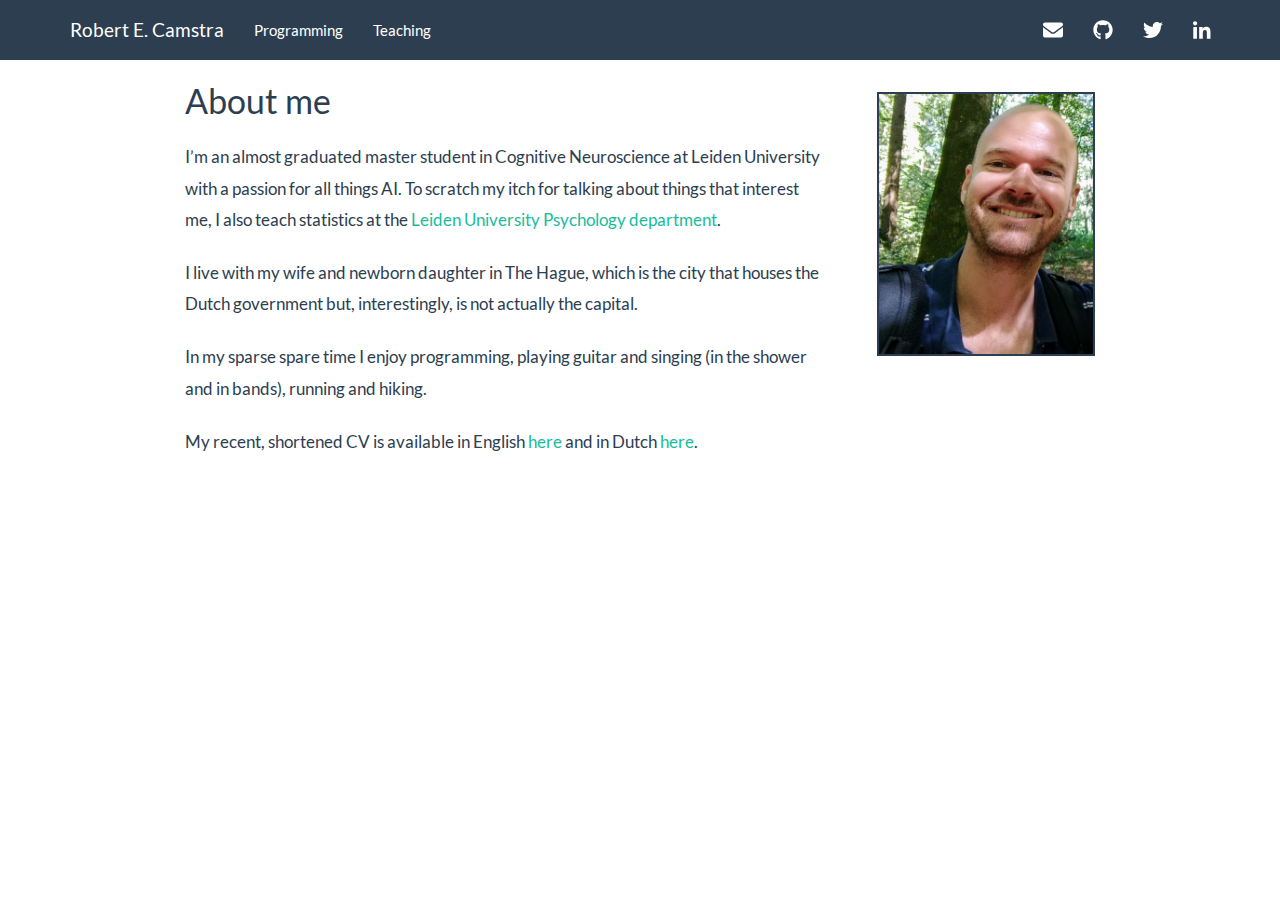
==== commit d953086e: "Add files via upload" ====
--- a/index.html
+++ b/index.html
@@ -71,6 +71,7 @@
 }
 </style>
 
+<link rel="stylesheet" href="settings.css" type="text/css" />
 
 </head>
 
@@ -228,14 +229,13 @@
 </div>
 
 
-<p><img src="images/me.jpg" style="width:24%; border:2px solid; margin-right: 0px; margin-top: 8px;" align="right"></p>
-<p><link rel="stylesheet" href="settings.css"></p>
+<p><img src="images/me.jpg" style="width:24%; border:2px solid; margin-left: 50px; margin-top: 10px;" align="right"></p>
 <div id="about-me" class="section level1">
 <h1>About me</h1>
 <p>I’m an almost graduated master student in Cognitive Neuroscience at Leiden University with a passion for all things AI. To scratch my itch for talking about things that interest me, I also teach statistics at the <a href="https://www.universiteitleiden.nl/en/social-behavioural-sciences/psychology">Leiden University Psychology department</a>.</p>
 <p>I live with my wife and newborn daughter in The Hague, which is the city that houses the Dutch government but, interestingly, is not actually the capital.</p>
 <p>In my sparse spare time I enjoy programming, playing guitar and singing (in the shower and in bands), running and hiking.</p>
-<p>My recent, shortened CV is available in English <a href="docs/CV_RobCamstra_en.pdf">here</a> and in Dutch <a href="docs/CV_RobCamstra_nl.pdf">here</a>.</p>
+<p>My recent, shortened CV is available in English <a href="docs/Curriculum_Vitae_en.pdf">here</a> and in Dutch <a href="docs/Curriculum_Vitae_nl.pdf">here</a>.</p>
 </div>
 
 
--- a/settings.css
+++ b/settings.css
@@ -9,5 +9,5 @@
 p {
   margin-top: 22px;
   line-height: 1.8;
-  font-size: 14pt;
+  font-size: 13pt;
 }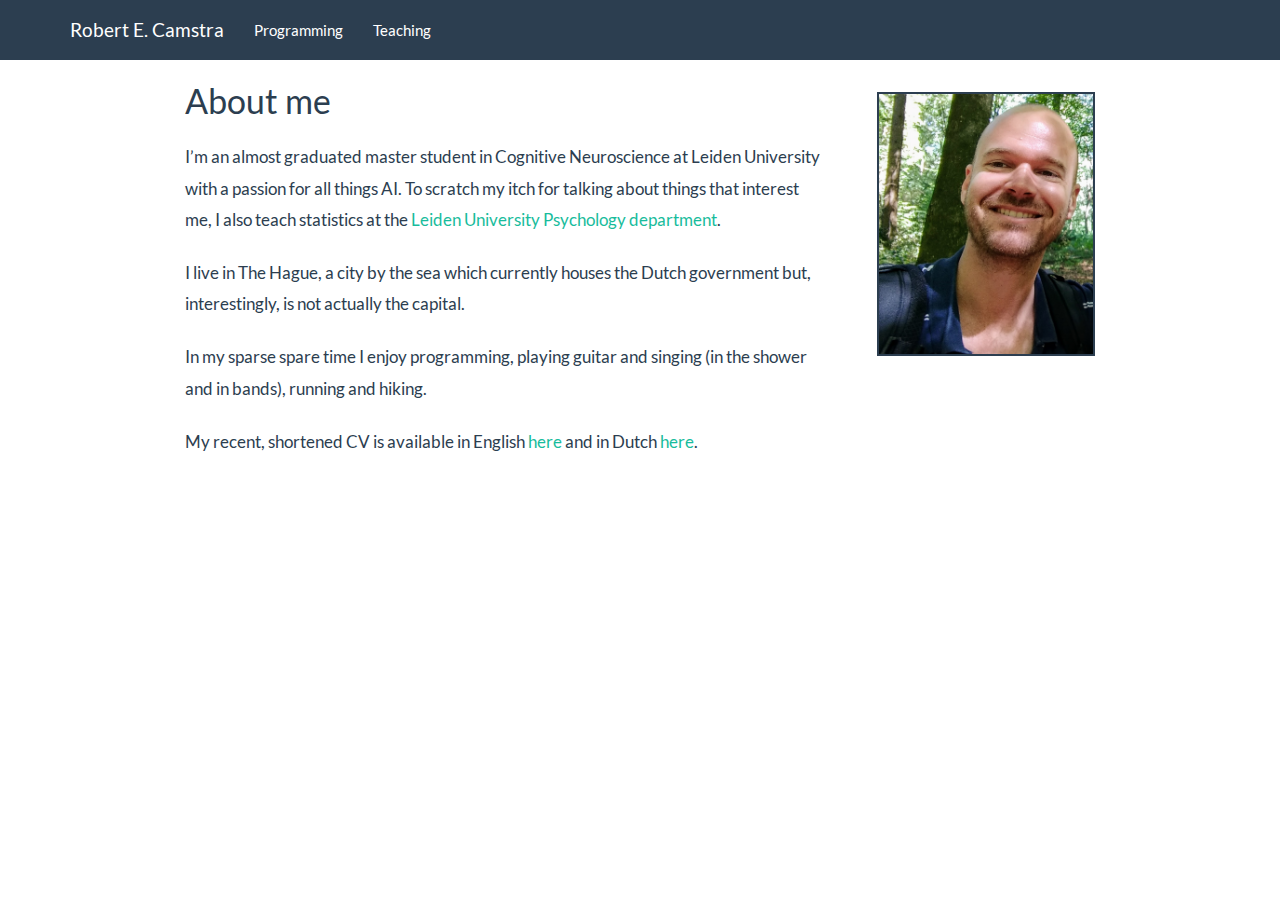
==== commit fa719e53: "Add files via upload" ====
--- a/index.html
+++ b/index.html
@@ -1,17 +1,17 @@
 <!DOCTYPE html>
 
-<html xmlns="http://www.w3.org/1999/xhtml">
+<html>
 
 <head>
 
 <meta charset="utf-8" />
-<meta http-equiv="Content-Type" content="text/html; charset=utf-8" />
 <meta name="generator" content="pandoc" />
-
-
-
-
-<title></title>
+<meta http-equiv="X-UA-Compatible" content="IE=EDGE" />
+
+
+
+
+<title>index.utf8</title>
 
 <script src="site_libs/jquery-1.11.3/jquery.min.js"></script>
 <meta name="viewport" content="width=device-width, initial-scale=1" />
@@ -22,9 +22,8 @@
 <script src="site_libs/navigation-1.1/tabsets.js"></script>
 <link href="site_libs/highlightjs-9.12.0/default.css" rel="stylesheet" />
 <script src="site_libs/highlightjs-9.12.0/highlight.js"></script>
-<link href="site_libs/font-awesome-5.0.13/css/fa-svg-with-js.css" rel="stylesheet" />
-<script src="site_libs/font-awesome-5.0.13/js/fontawesome-all.min.js"></script>
-<script src="site_libs/font-awesome-5.0.13/js/fa-v4-shims.min.js"></script>
+<link href="site_libs/font-awesome-5.1.0/css/all.css" rel="stylesheet" />
+<link href="site_libs/font-awesome-5.1.0/css/v4-shims.css" rel="stylesheet" />
 
 <style type="text/css">code{white-space: pre;}</style>
 <style type="text/css">
@@ -73,9 +72,7 @@
 
 <link rel="stylesheet" href="settings.css" type="text/css" />
 
-</head>
-
-<body>
+
 
 <style type = "text/css">
 .main-container {
@@ -89,7 +86,6 @@
 }
 img {
   max-width:100%;
-  height: auto;
 }
 .tabbed-pane {
   padding-top: 12px;
@@ -99,6 +95,9 @@
 }
 button.code-folding-btn:focus {
   outline: none;
+}
+summary {
+  display: list-item;
 }
 </style>
 
@@ -114,7 +113,6 @@
   padding-top: 65px;
   margin-top: -65px;
 }
-
 .section h2 {
   padding-top: 65px;
   margin-top: -65px;
@@ -134,6 +132,43 @@
 .section h6 {
   padding-top: 65px;
   margin-top: -65px;
+}
+.dropdown-submenu {
+  position: relative;
+}
+.dropdown-submenu>.dropdown-menu {
+  top: 0;
+  left: 100%;
+  margin-top: -6px;
+  margin-left: -1px;
+  border-radius: 0 6px 6px 6px;
+}
+.dropdown-submenu:hover>.dropdown-menu {
+  display: block;
+}
+.dropdown-submenu>a:after {
+  display: block;
+  content: " ";
+  float: right;
+  width: 0;
+  height: 0;
+  border-color: transparent;
+  border-style: solid;
+  border-width: 5px 0 5px 5px;
+  border-left-color: #cccccc;
+  margin-top: 5px;
+  margin-right: -10px;
+}
+.dropdown-submenu:hover>a:after {
+  border-left-color: #ffffff;
+}
+.dropdown-submenu.pull-left {
+  float: none;
+}
+.dropdown-submenu.pull-left>.dropdown-menu {
+  left: -100%;
+  margin-left: 10px;
+  border-radius: 6px 0 6px 6px;
 }
 </style>
 
@@ -155,19 +190,74 @@
 });
 </script>
 
+<!-- tabsets -->
+
+<style type="text/css">
+.tabset-dropdown > .nav-tabs {
+  display: inline-table;
+  max-height: 500px;
+  min-height: 44px;
+  overflow-y: auto;
+  background: white;
+  border: 1px solid #ddd;
+  border-radius: 4px;
+}
+
+.tabset-dropdown > .nav-tabs > li.active:before {
+  content: "";
+  font-family: 'Glyphicons Halflings';
+  display: inline-block;
+  padding: 10px;
+  border-right: 1px solid #ddd;
+}
+
+.tabset-dropdown > .nav-tabs.nav-tabs-open > li.active:before {
+  content: "&#xe258;";
+  border: none;
+}
+
+.tabset-dropdown > .nav-tabs.nav-tabs-open:before {
+  content: "";
+  font-family: 'Glyphicons Halflings';
+  display: inline-block;
+  padding: 10px;
+  border-right: 1px solid #ddd;
+}
+
+.tabset-dropdown > .nav-tabs > li.active {
+  display: block;
+}
+
+.tabset-dropdown > .nav-tabs > li > a,
+.tabset-dropdown > .nav-tabs > li > a:focus,
+.tabset-dropdown > .nav-tabs > li > a:hover {
+  border: none;
+  display: inline-block;
+  border-radius: 4px;
+  background-color: transparent;
+}
+
+.tabset-dropdown > .nav-tabs.nav-tabs-open > li {
+  display: block;
+  float: none;
+}
+
+.tabset-dropdown > .nav-tabs > li {
+  display: none;
+}
+</style>
+
+<!-- code folding -->
+
+
+
+
+</head>
+
+<body>
+
 
 <div class="container-fluid main-container">
-
-<!-- tabsets -->
-<script>
-$(document).ready(function () {
-  window.buildTabsets("TOC");
-});
-</script>
-
-<!-- code folding -->
-
-
 
 
 
@@ -233,7 +323,7 @@
 <div id="about-me" class="section level1">
 <h1>About me</h1>
 <p>I’m an almost graduated master student in Cognitive Neuroscience at Leiden University with a passion for all things AI. To scratch my itch for talking about things that interest me, I also teach statistics at the <a href="https://www.universiteitleiden.nl/en/social-behavioural-sciences/psychology">Leiden University Psychology department</a>.</p>
-<p>I live with my wife and newborn daughter in The Hague, which is the city that houses the Dutch government but, interestingly, is not actually the capital.</p>
+<p>I live in The Hague, a city by the sea which currently houses the Dutch government but, interestingly, is not actually the capital.</p>
 <p>In my sparse spare time I enjoy programming, playing guitar and singing (in the shower and in bands), running and hiking.</p>
 <p>My recent, shortened CV is available in English <a href="docs/Curriculum_Vitae_en.pdf">here</a> and in Dutch <a href="docs/Curriculum_Vitae_nl.pdf">here</a>.</p>
 </div>
@@ -255,6 +345,23 @@
 
 
 </script>
+
+<!-- tabsets -->
+
+<script>
+$(document).ready(function () {
+  window.buildTabsets("TOC");
+});
+
+$(document).ready(function () {
+  $('.tabset-dropdown > .nav-tabs > li').click(function () {
+    $(this).parent().toggleClass('nav-tabs-open')
+  });
+});
+</script>
+
+<!-- code folding -->
+
 
 <!-- dynamically load mathjax for compatibility with self-contained -->
 <script>
